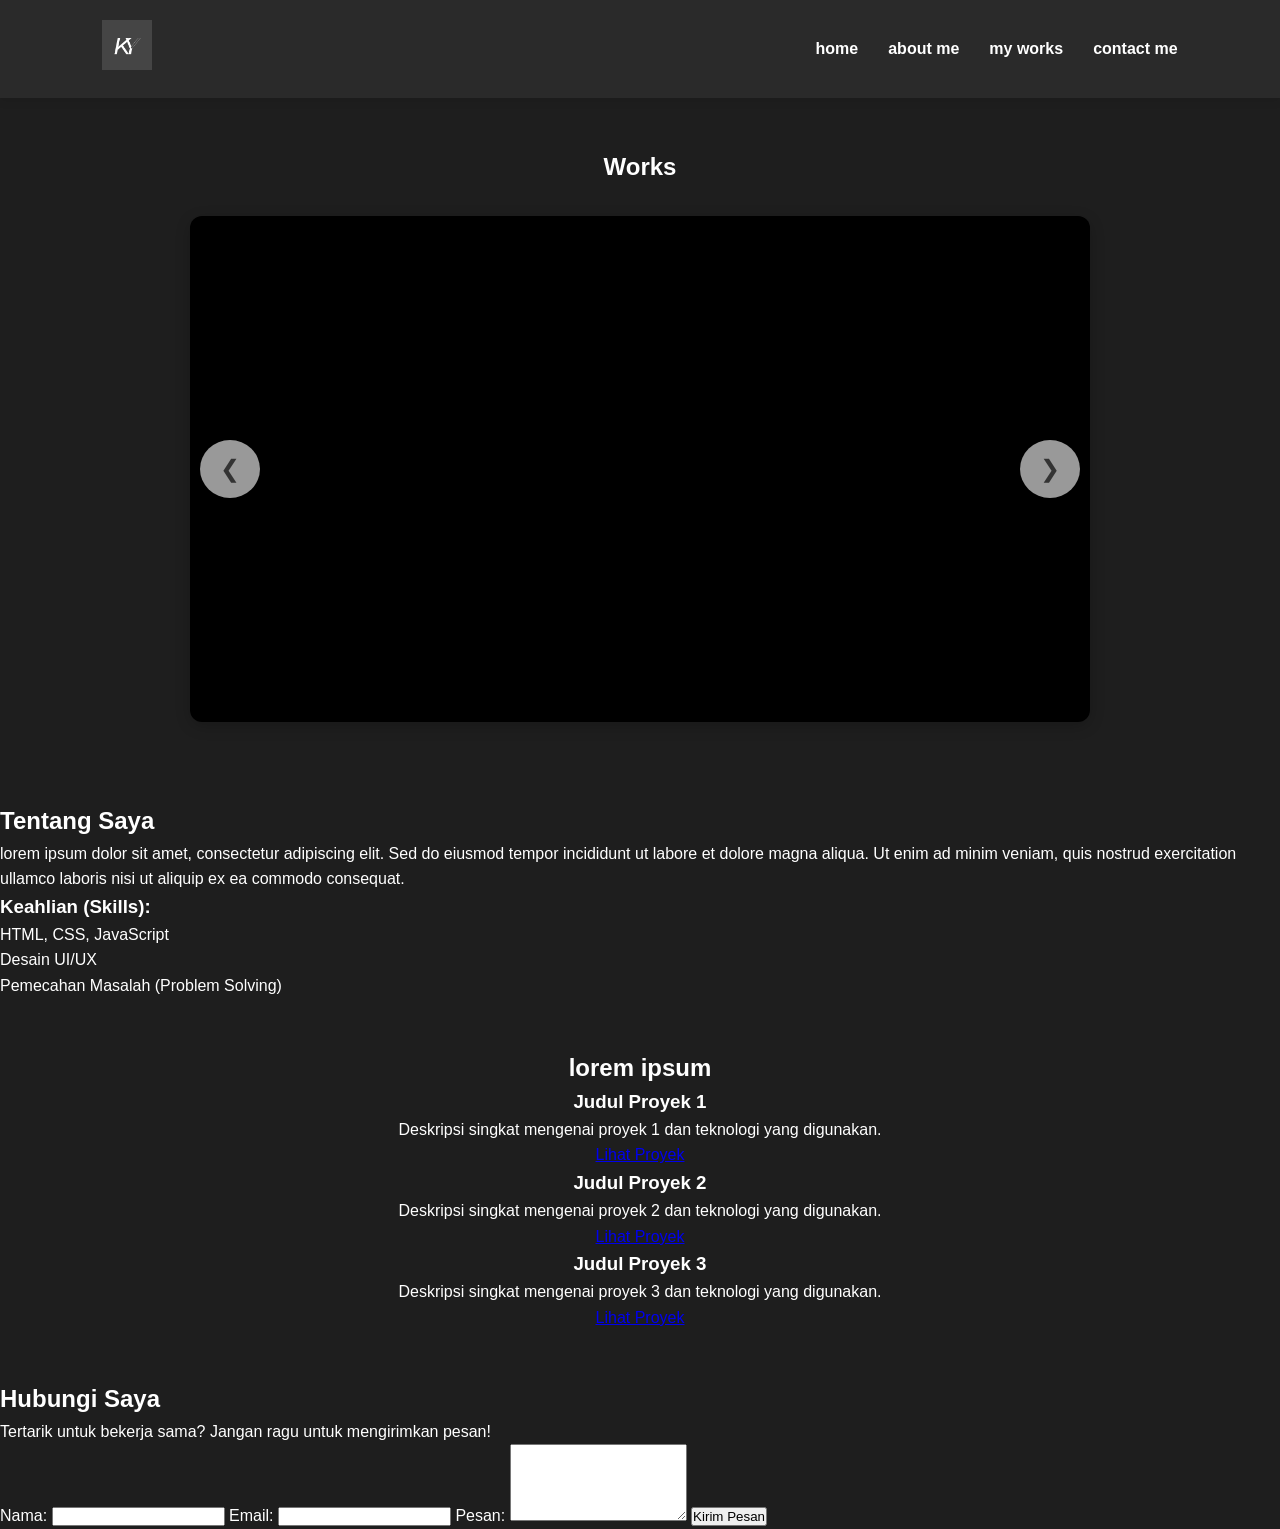
==== index.html @ b0e0d865 "first commit" ====
<!DOCTYPE html>
<html lang="id">
<head>
    <meta charset="UTF-8">
    <meta name="viewport" content="width=device-width, initial-scale=1.0">
    <meta name="description" content="ni hao nigga">
    <title>nigga</title>
    <link rel="stylesheet" href="style.css">
  </head>
  <body>
    <canvas id="particle-canvas"></canvas>
    <header>
        <div class="logo">
            <img src="img/branding.png " alt="kyosein">
        </div>
        <nav>
            <ul>
                <li><a href="index.html">home</a></li>
                <li><a href="about.html">about me</a></li>
                <li><a href="works.html">my works</a></li>
                <li><a href="contact.html">contact me</a></li>
            </ul>
            <canvas id="particle-canvas"></canvas>
        </nav>
    </header>    

    <main>
        <section id="portofolio">
    <h2>Works</h2>
    
    <div class="carousel-container">
        <div class="carousel-track" id="track">
            <div class="carousel-slide">
                <video src="vid/sunshineintherain.mp4" autoplay muted loop playsinline>
            </div>


            <div class="carousel-slide">
                    <video src="vid/Kimi to Kuse.mp4" autoplay muted loop playsinline>
            </div>

            <div class="carousel-slide">
                <video src="vid/Yuri Project 2.mp4" autoplay muted loop playsinline>
            </div>

        </div>

        <button class="carousel-btn prev" id="btnPrev">&#10094;</button>
        <button class="carousel-btn next" id="btnNext">&#10095;</button>
    </div>
</section>

        <section id="tentang">
            <h2>Tentang Saya</h2>
            <p>
                lorem ipsum dolor sit amet, consectetur adipiscing elit. Sed do eiusmod tempor incididunt ut labore et dolore magna aliqua. Ut enim ad minim veniam, quis nostrud exercitation ullamco laboris nisi ut aliquip ex ea commodo consequat.
            </p>
            <h3>Keahlian (Skills):</h3>
            <ul>
                <li>HTML, CSS, JavaScript</li>
                <li>Desain UI/UX</li>
                <li>Pemecahan Masalah (Problem Solving)</li>
            </ul>
        </section>

        <section id="portofolio">
            <h2>lorem ipsum</h2>
            <div class="grid-portofolio">
                
                <article class="proyek-item">

                    <h3>Judul Proyek 1</h3>
                    <p>Deskripsi singkat mengenai proyek 1 dan teknologi yang digunakan.</p>
                    <a href="#">Lihat Proyek</a>
                </article>

                <article class="proyek-item">
                    <h3>Judul Proyek 2</h3>
                    <p>Deskripsi singkat mengenai proyek 2 dan teknologi yang digunakan.</p>
                    <a href="#">Lihat Proyek</a>
                </article>

                <article class="proyek-item">
                    <h3>Judul Proyek 3</h3>
                    <p>Deskripsi singkat mengenai proyek 3 dan teknologi yang digunakan.</p>
                    <a href="#">Lihat Proyek</a>
                </article>

            </div>
        </section>

        <section id="kontak">
            <h2>Hubungi Saya</h2>
            <p>Tertarik untuk bekerja sama? Jangan ragu untuk mengirimkan pesan!</p>
            
            <form action="#" method="POST">
                <label for="nama">Nama:</label>
                <input type="text" id="nama" name="nama" required>

                <label for="email">Email:</label>
                <input type="email" id="email" name="email" required>

                <label for="pesan">Pesan:</label>
                <textarea id="pesan" name="pesan" rows="5" required></textarea>

                <button type="submit">Kirim Pesan</button>
            </form>
        </section>

    </main>
  </body>

  <script src="script.js"></script>
  
</html>
---- style.css ----
* {
    margin: 0;
    padding: 0;
    box-sizing: border-box;
    font-family: 'Segoe UI', Tahoma, Geneva, Verdana, sans-serif;
}

body {
    background-color: #1e1e1e;
    color: #ffffff;
    line-height: 1.6;
}

header {
    display: flex;
    justify-content: space-between;
    align-items: center;
    padding: 20px 8%;
    background-color: #313030; 
    
    position: sticky; 
    top: 0;
    overflow: hidden;
    z-index: 1000; 
}

#particle-canvas {
    position: fixed; 
    top: 0;
    left: 0;
    width: 100vw;
    height: 100vh;
    z-index: -1;
    pointer-events: none;
}

header {
    display: flex;
    justify-content: space-between;
    align-items: center;
    padding: 20px 8%;
    background-color: #2a2a2a;
    box-shadow: 0 2px 10px rgba(0, 0, 0, 0.1);
    position: sticky;
    top: 0;
    z-index: 1000;
}

header .logo img {
    width: 50px;
    height: 50px;
    position: relative;
}

header .logo, 
header nav {
    position: relative;
    z-index: 2;
}

header .logo h1 {
    font-size: 1.8rem;
    color: #ffffff;
    cursor: pointer;
    font-weight: 700;
}

header nav ul {
    display: flex;
    list-style: none;
}

header nav ul li {
    margin-left: 30px;
}

header nav ul li a {
    text-decoration: none;
    color: #ffffff;
    font-size: 1rem;
    font-weight: 600;
    transition: all 0.3s ease;
    padding-bottom: 5px;
}

header nav ul li a:hover {
    color: #ffffff;
    text-shadow: 0 0 10px rgba(254, 254, 254, 0.7)
}

header nav ul li a:hover {
    border-bottom: 2px solid #ffffff;
}
@media screen and (max-width: 768px) {
    header {
        flex-direction: column;
        padding: 15px 5%;
    }

    header .logo {
        margin-bottom: 15px;
    }

    header nav ul {
        flex-wrap: wrap;
        justify-content: center;
        gap: 15px;
    }

    header nav ul li {
        margin-left: 0;
    }
}

#portofolio {
    text-align: center;
    padding: 50px 8%;
}

.carousel-container {
    position: relative;
    max-width: 900px; /* Batas lebar maksimal video di layar desktop */
    margin: 30px auto;
    overflow: hidden;
    border-radius: 12px;
    box-shadow: 0 4px 15px rgba(0,0,0,0.2);
    background-color: #000; /* Warna hitam di belakang video */
}

.carousel-track {
    display: flex;
    transition: transform 0.4s ease-in-out;
}

.carousel-slide {
    min-width: 100%; /* Memaksa setiap slide memenuhi layar carousel */
    position: relative;
}

/* KUNCI RESPONSIVITAS VIDEO ADA DI SINI */
.carousel-slide video {
    width: 100%; /* Mengikuti lebar wadahnya */
    height: auto; /* Mengikuti tinggi secara proporsional 16:9 */
    display: block;
    aspect-ratio: 16 / 9; /* Memaksa rasio selalu 16:9 */
}

.slide-caption {
    position: absolute;
    bottom: 0;
    width: 100%;
    background: rgba(0, 0, 0, 0.7);
    color: white;
    padding: 15px;
    font-weight: bold;
    pointer-events: none; /* Agar klik tetap menembus ke control video */
}

/* --- Tombol Panah Kiri & Kanan --- */
.carousel-btn {
    position: absolute;
    top: 50%;
    transform: translateY(-50%);
    background-color: rgba(255, 255, 255, 0.6);
    color: #333;
    border: none;
    cursor: pointer;
    padding: 15px 20px;
    font-size: 24px;
    border-radius: 50%;
    transition: 0.3s;
    z-index: 10;
}

.carousel-btn:hover {
    background-color: rgba(255, 255, 255, 1);
}

.carousel-btn.prev {
    left: 10px;
}

.carousel-btn.next {
    right: 10px;
}
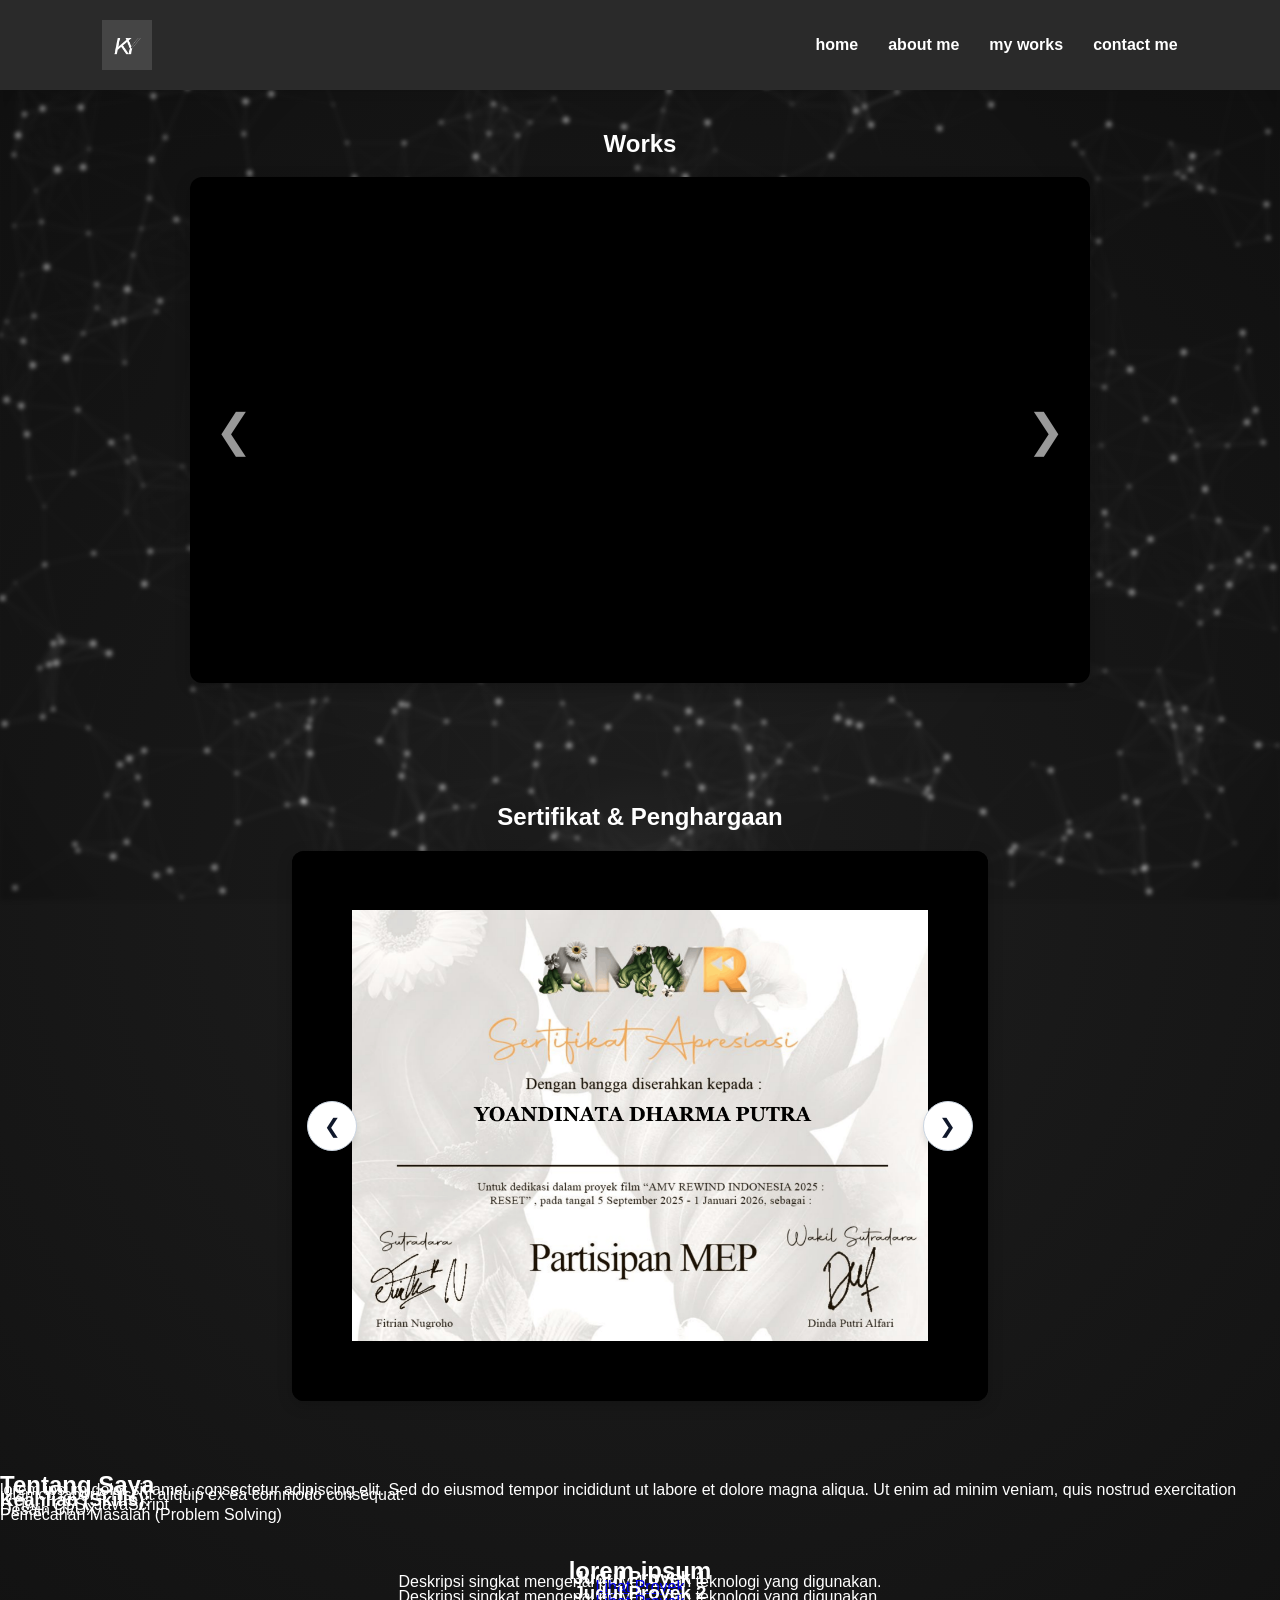
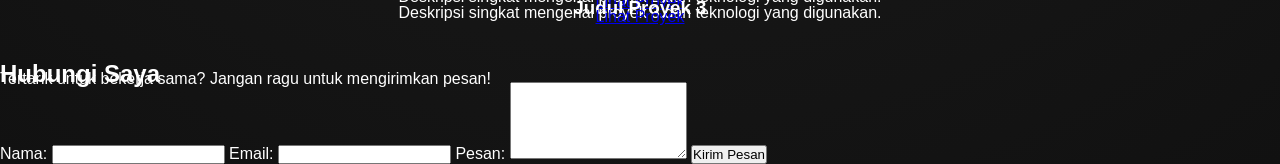
==== commit cc162d90: "sertifikat, background particle, vignette" ====
--- a/index.html
+++ b/index.html
@@ -20,35 +20,70 @@
                 <li><a href="works.html">my works</a></li>
                 <li><a href="contact.html">contact me</a></li>
             </ul>
-            <canvas id="particle-canvas"></canvas>
         </nav>
     </header>    
 
     <main>
         <section id="portofolio">
-    <h2>Works</h2>
+            <h2>Works</h2>
+            
+            <div class="carousel-container">
+                <div class="carousel-track" id="track">
+                    <div class="carousel-slide">
+                        <video src="vid/sunshineintherain.mp4" autoplay muted loop playsinline>
+                    </div>
+
+                    <div class="carousel-slide">
+                            <video src="vid/Kimi to Kuse.mp4" autoplay muted loop playsinline>
+                    </div>
+
+                    <div class="carousel-slide">
+                        <video src="vid/Yuri Project 2.mp4" autoplay muted loop playsinline>
+                    </div>
+
+                </div>
+
+                <button class="carousel-btn prev" id="btnPrev">&#10094;</button>
+                <button class="carousel-btn next" id="btnNext">&#10095;</button>
+            </div>
+        </section>
+
+        <section id="sertifikat" class="sertifikat-section">
+            <h2>Sertifikat & Penghargaan</h2>
     
-    <div class="carousel-container">
-        <div class="carousel-track" id="track">
-            <div class="carousel-slide">
-                <video src="vid/sunshineintherain.mp4" autoplay muted loop playsinline>
+            <div class="slider-container">
+                <div class="slider-wrapper" id="sertifikatWrapper">
+
+                    <div class="slide-item">
+                        <img src="sert/1.png" alt="Sertifikat Landscape">
+                    </div>
+
+                    <div class="slide-item">
+                        <img src="sert/2.png" alt="Sertifikat Portrait">
+                    </div>
+
+                    <div class="slide-item">
+                        <img src="sert/3.png" alt="Sertifikat Kotak">
+                    </div>
+
+                    <div class="slide-item">
+                        <img src="sert/4.png" alt="Sertifikat Landscape">
+                    </div>
+
+                    <div class="slide-item">
+                        <img src="sert/5.png" alt="Sertifikat Landscape">
+                    </div>
+
+                    <div class="slide-item">
+                        <img src="sert/6.png" alt="Sertifikat Landscape">
+                    </div>
+
             </div>
 
-
-            <div class="carousel-slide">
-                    <video src="vid/Kimi to Kuse.mp4" autoplay muted loop playsinline>
-            </div>
-
-            <div class="carousel-slide">
-                <video src="vid/Yuri Project 2.mp4" autoplay muted loop playsinline>
-            </div>
-
+            <button class="btn-nav btn-prev" onclick="geserSertifikat(-1)">&#10094;</button>
+            <button class="btn-nav btn-next" onclick="geserSertifikat(1)">&#10095;</button>
         </div>
-
-        <button class="carousel-btn prev" id="btnPrev">&#10094;</button>
-        <button class="carousel-btn next" id="btnNext">&#10095;</button>
-    </div>
-</section>
+    </section>
 
         <section id="tentang">
             <h2>Tentang Saya</h2>
--- a/style.css
+++ b/style.css
@@ -6,9 +6,10 @@
 }
 
 body {
-    background-color: #1e1e1e;
+    position: relative;
+    background: radial-gradient(circle at center, #2b2b2b 0%, #1d1d1d 10%, #111111 100%);
     color: #ffffff;
-    line-height: 1.6;
+    line-height: 0.3;
 }
 
 header {
@@ -25,13 +26,25 @@
 }
 
 #particle-canvas {
-    position: fixed; 
-    top: 0;
-    left: 0;
-    width: 100vw;
-    height: 100vh;
-    z-index: -1;
+    filter: blur(2px);
+    position: fixed;
+    inset: 0;
+    width: 100%;
+    height: 100%;
+    z-index: 0;
     pointer-events: none;
+    display: block;
+}
+
+header,
+main,
+section,
+nav,
+footer,
+.carousel-container,
+.slider-container {
+    position: relative;
+    z-index: 1;
 }
 
 header {
@@ -119,30 +132,34 @@
 
 .carousel-container {
     position: relative;
-    max-width: 900px; /* Batas lebar maksimal video di layar desktop */
+    max-width: 900px;
     margin: 30px auto;
     overflow: hidden;
     border-radius: 12px;
     box-shadow: 0 4px 15px rgba(0,0,0,0.2);
-    background-color: #000; /* Warna hitam di belakang video */
+    background-color: #000;
 }
 
 .carousel-track {
     display: flex;
-    transition: transform 0.4s ease-in-out;
+    transition: transform 0.9s ease-out;
+}
+
+.slide-item {
+    display: flex;
+    transition: transform 0.9s ease-out;
 }
 
 .carousel-slide {
-    min-width: 100%; /* Memaksa setiap slide memenuhi layar carousel */
-    position: relative;
-}
-
-/* KUNCI RESPONSIVITAS VIDEO ADA DI SINI */
+    min-width: 100%;
+    position: relative;
+}
+
 .carousel-slide video {
-    width: 100%; /* Mengikuti lebar wadahnya */
-    height: auto; /* Mengikuti tinggi secara proporsional 16:9 */
+    width: 100%;
+    height: auto;
     display: block;
-    aspect-ratio: 16 / 9; /* Memaksa rasio selalu 16:9 */
+    aspect-ratio: 16 / 9;
 }
 
 .slide-caption {
@@ -153,33 +170,143 @@
     color: white;
     padding: 15px;
     font-weight: bold;
-    pointer-events: none; /* Agar klik tetap menembus ke control video */
-}
-
-/* --- Tombol Panah Kiri & Kanan --- */
+    pointer-events: none;
+}
+
 .carousel-btn {
     position: absolute;
     top: 50%;
     transform: translateY(-50%);
-    background-color: rgba(255, 255, 255, 0.6);
-    color: #333;
+    background: transparent;
+    color: rgba(255, 255, 255, 0.6);
     border: none;
     cursor: pointer;
     padding: 15px 20px;
-    font-size: 24px;
-    border-radius: 50%;
-    transition: 0.3s;
+    font-size: 45px;
+    transition: all 0.3s ease;
     z-index: 10;
+    text-shadow: 3px 3px 10px rgba(0, 0, 0, 0.9); 
 }
 
 .carousel-btn:hover {
-    background-color: rgba(255, 255, 255, 1);
+    background: transparent;
+    color: rgba(255, 255, 255, 1);
+    text-shadow: 3px 3px 15px rgba(0, 0, 0, 1);
+    transform: translateY(-50%) scale(1.1);
 }
 
 .carousel-btn.prev {
-    left: 10px;
+    left: 5px;
 }
 
 .carousel-btn.next {
-    right: 10px;
-}+    right: 5px;
+}
+
+.sertifikat-section {
+            width: min(100%, 900px);
+            margin: 0 auto;
+            padding: 50px 8%;
+            position: relative;
+            text-align: center;
+            display: flex;
+            flex-direction: column;
+            align-items: center;
+        }
+
+.slider-container {
+            position: relative;
+            width: 100%;
+            max-width: 900px;
+            margin: 30px auto;
+            overflow: hidden;
+            border-radius: 12px;
+            box-shadow: 0 4px 15px rgba(0,0,0,0.2);
+            background-color: #000;
+        }
+
+.slider-wrapper {
+            display: flex;
+            transition: transform 0.5s ease-in-out;
+        }
+
+.slide-item {
+            min-width: 100%;
+            display: flex;
+            align-items: center;
+            justify-content: center;
+            padding: 40px 60px;
+            height: 550px;
+            background: #000;
+        }
+
+.slide-item img {
+            width: 100%;
+            height: 100%;
+            object-fit: contain;
+            display: block;
+            border-radius: 8px;
+            filter: drop-shadow(0px 8px 16px rgba(0,0,0,0.15));
+            transition: transform 0.3s ease;
+        }
+
+.slide-item img:hover {
+            transform: scale(1.02); /* Sedikit membesar saat disorot kursor */
+        }
+
+.slide-caption {
+            margin-top: 25px;
+            font-size: 20px;
+            font-weight: 600;
+            color: #334155;
+        }
+
+.slide-subcaption {
+            font-size: 14px;
+            color: #64748b;
+            margin-top: 5px;
+        }
+
+        /* ================= TOMBOL NAVIGASI ================= */
+.btn-nav {
+            position: absolute;
+            top: 50%;
+            transform: translateY(-50%);
+            background-color: #ffffff;
+            color: #0f172a;
+            border: 1px solid #cbd5e1;
+            width: 50px;
+            height: 50px;
+            border-radius: 50%;
+            cursor: pointer;
+            font-size: 20px;
+            display: flex;
+            justify-content: center;
+            align-items: center;
+            box-shadow: 0 4px 6px rgba(0,0,0,0.1);
+            transition: all 0.2s;
+            z-index: 10;
+        }
+
+.btn-nav:hover {
+            background-color: #f1f5f9;
+            box-shadow: 0 6px 12px rgba(0,0,0,0.15);
+            transform: translateY(-50%) scale(1.1);
+        }
+
+        .btn-prev { left: 15px; }
+        .btn-next { right: 15px; }
+
+        /* Responsif untuk HP */
+        @media (max-width: 600px) {
+            .slide-item {
+                height: 400px;
+                padding: 30px 40px;
+            }
+            .btn-nav {
+                width: 40px;
+                height: 40px;
+                font-size: 16px;
+            }
+            .slide-caption { font-size: 16px; }
+        }
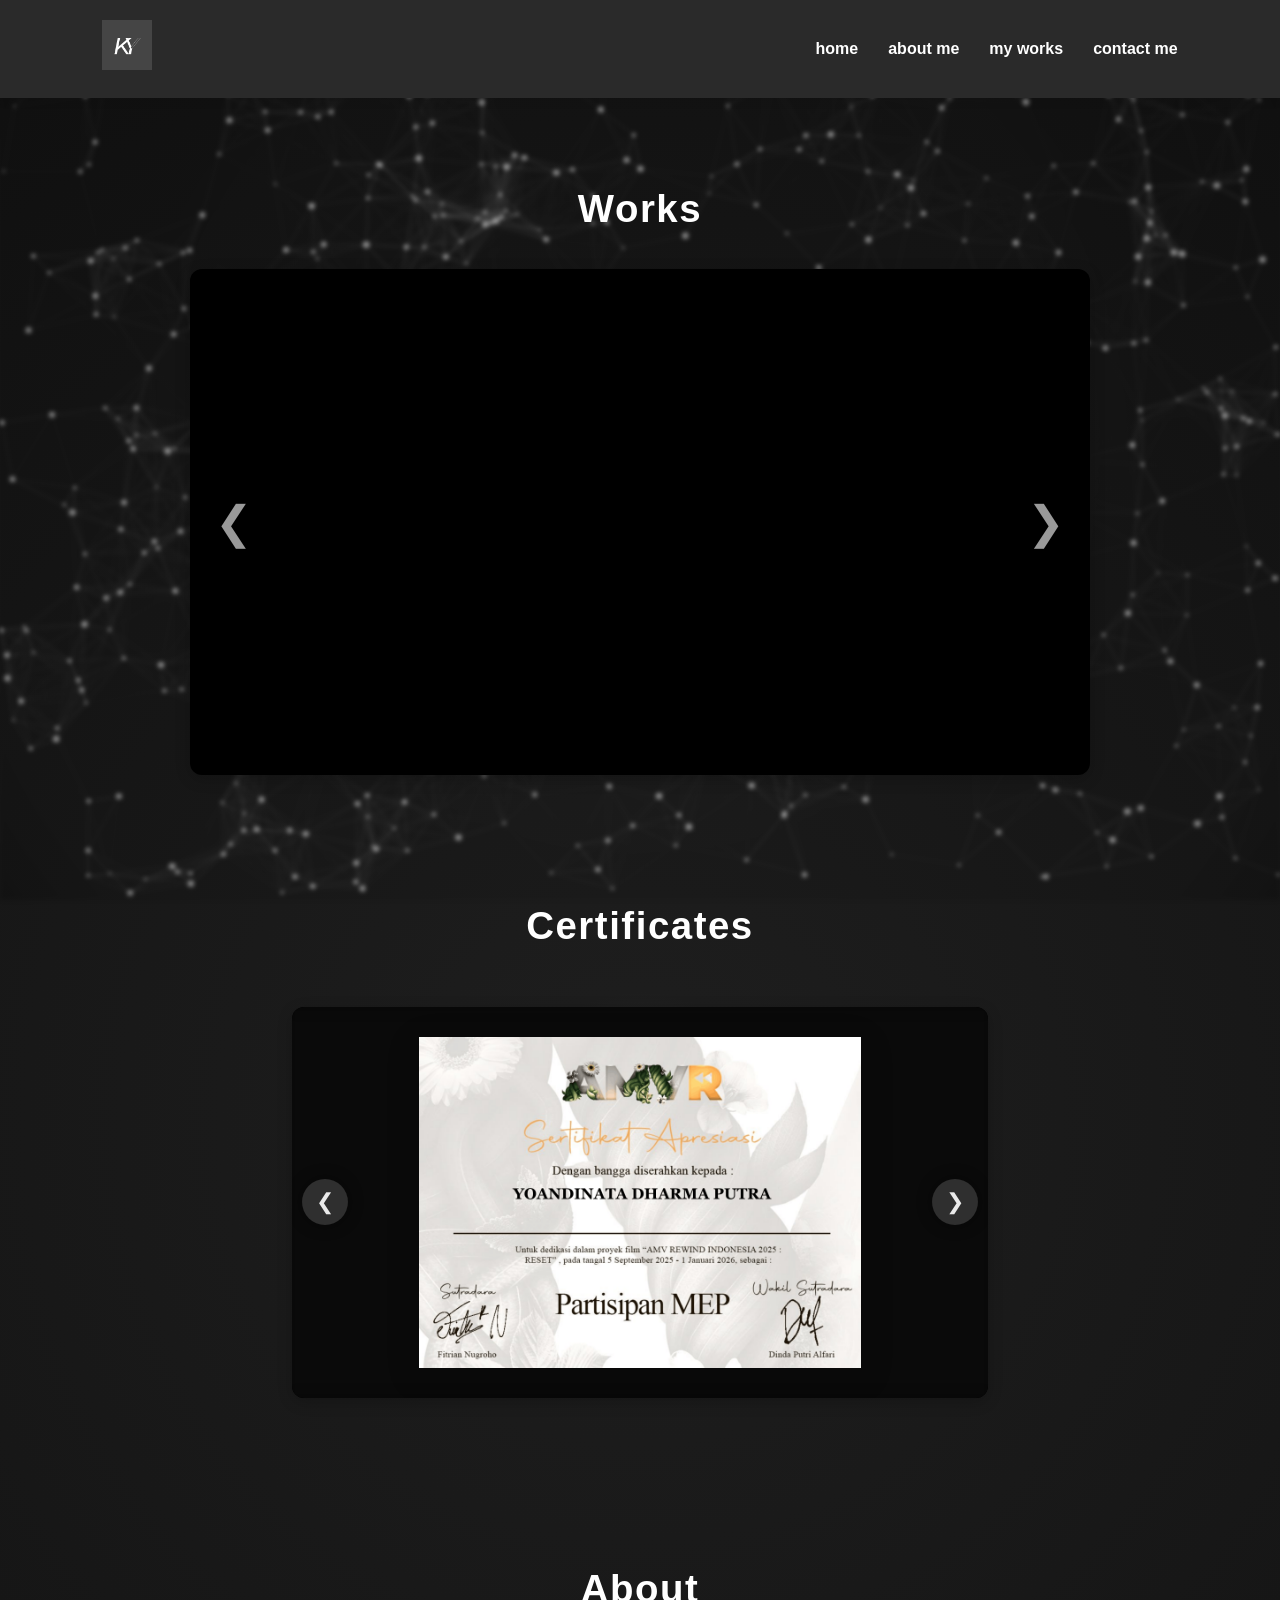
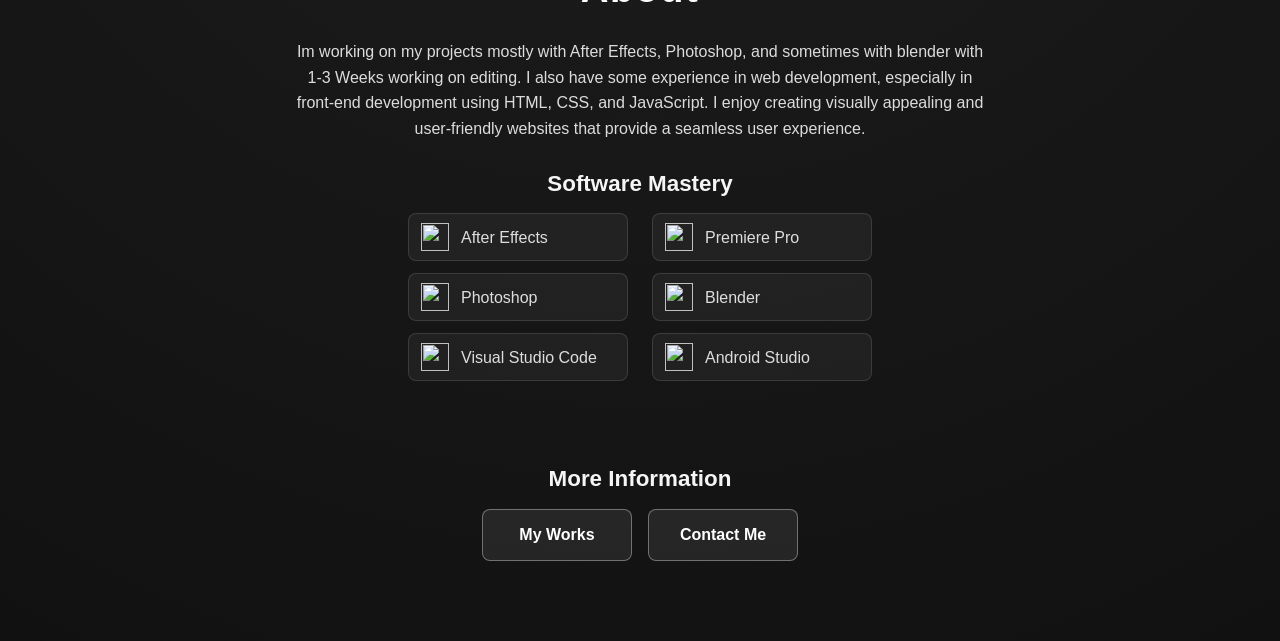
==== commit 2d631c96: "fix video size" ====
--- a/index.html
+++ b/index.html
@@ -49,7 +49,7 @@
         </section>
 
         <section id="sertifikat" class="sertifikat-section">
-            <h2>Sertifikat & Penghargaan</h2>
+            <h2>Certificates</h2>
     
             <div class="slider-container">
                 <div class="slider-wrapper" id="sertifikatWrapper">
@@ -86,62 +86,46 @@
     </section>
 
         <section id="tentang">
-            <h2>Tentang Saya</h2>
+            <h2>About</h2>
             <p>
-                lorem ipsum dolor sit amet, consectetur adipiscing elit. Sed do eiusmod tempor incididunt ut labore et dolore magna aliqua. Ut enim ad minim veniam, quis nostrud exercitation ullamco laboris nisi ut aliquip ex ea commodo consequat.
+                Im working on my projects mostly with After Effects, Photoshop, and sometimes with blender with 1-3 Weeks working on editing. I also have some experience in web development, especially in front-end development using HTML, CSS, and JavaScript. I enjoy creating visually appealing and user-friendly websites that provide a seamless user experience.
             </p>
-            <h3>Keahlian (Skills):</h3>
-            <ul>
-                <li>HTML, CSS, JavaScript</li>
-                <li>Desain UI/UX</li>
-                <li>Pemecahan Masalah (Problem Solving)</li>
+            <h3>Software Mastery</h3>
+            <ul class="software-list">
+                <li>
+                    <img src="https://cdn.simpleicons.org/adobeaftereffects/9999FF" alt="">
+                    <span>After Effects</span>
+                </li>
+                <li>
+                    <img src="https://cdn.simpleicons.org/adobepremierepro/999999" alt="">
+                    <span>Premiere Pro</span>
+                </li>
+                <li>
+                    <img src="https://cdn.simpleicons.org/adobephotoshop/31A8FF" alt="">
+                    <span>Photoshop</span>
+                </li>
+                <li>
+                    <img src="https://cdn.simpleicons.org/blender/F5792A" alt="">
+                    <span>Blender</span>
+                </li>
+                <li>
+                    <img src="https://cdn.simpleicons.org/visualstudiocode/007ACC" alt="">
+                    <span>Visual Studio Code</span>
+                </li>
+                <li>
+                    <img src="https://cdn.simpleicons.org/androidstudio/3DDC84" alt="">
+                    <span>Android Studio</span>
+                </li>
             </ul>
         </section>
 
-        <section id="portofolio">
-            <h2>lorem ipsum</h2>
-            <div class="grid-portofolio">
-                
-                <article class="proyek-item">
-
-                    <h3>Judul Proyek 1</h3>
-                    <p>Deskripsi singkat mengenai proyek 1 dan teknologi yang digunakan.</p>
-                    <a href="#">Lihat Proyek</a>
-                </article>
-
-                <article class="proyek-item">
-                    <h3>Judul Proyek 2</h3>
-                    <p>Deskripsi singkat mengenai proyek 2 dan teknologi yang digunakan.</p>
-                    <a href="#">Lihat Proyek</a>
-                </article>
-
-                <article class="proyek-item">
-                    <h3>Judul Proyek 3</h3>
-                    <p>Deskripsi singkat mengenai proyek 3 dan teknologi yang digunakan.</p>
-                    <a href="#">Lihat Proyek</a>
-                </article>
-
+        <section class="bottom-navigation" aria-label="Page navigation">
+            <h3>More Information</h3>
+            <div class="bottom-actions">
+                <a class="action-button" href="works.html">My Works</a>
+                <a class="action-button" href="contact.html">Contact Me</a>
             </div>
         </section>
-
-        <section id="kontak">
-            <h2>Hubungi Saya</h2>
-            <p>Tertarik untuk bekerja sama? Jangan ragu untuk mengirimkan pesan!</p>
-            
-            <form action="#" method="POST">
-                <label for="nama">Nama:</label>
-                <input type="text" id="nama" name="nama" required>
-
-                <label for="email">Email:</label>
-                <input type="email" id="email" name="email" required>
-
-                <label for="pesan">Pesan:</label>
-                <textarea id="pesan" name="pesan" rows="5" required></textarea>
-
-                <button type="submit">Kirim Pesan</button>
-            </form>
-        </section>
-
     </main>
   </body>
 
--- a/style.css
+++ b/style.css
@@ -9,7 +9,39 @@
     position: relative;
     background: radial-gradient(circle at center, #2b2b2b 0%, #1d1d1d 10%, #111111 100%);
     color: #ffffff;
-    line-height: 0.3;
+    line-height: 1.6;
+}
+
+main {
+    width: min(100%, 1280px);
+    margin: 0 auto;
+    padding-bottom: 60px;
+}
+
+section {
+    padding: 80px 8% 40px;
+    position: relative;
+}
+
+section h2 {
+    margin-bottom: 20px;
+    font-size: clamp(2rem, 3vw, 2.8rem);
+    font-weight: 700;
+    text-align: center;
+    letter-spacing: 0.04em;
+}
+
+section h3 {
+    margin-bottom: 12px;
+    font-size: 1.4rem;
+    color: #f5f5f5;
+}
+
+section p,
+section li,
+section label {
+    font-size: 1rem;
+    color: rgba(255, 255, 255, 0.85);
 }
 
 header {
@@ -127,12 +159,12 @@
 
 #portofolio {
     text-align: center;
-    padding: 50px 8%;
+    padding-top: 80px;
 }
 
 .carousel-container {
     position: relative;
-    max-width: 900px;
+    width: min(100%, 900px);
     margin: 30px auto;
     overflow: hidden;
     border-radius: 12px;
@@ -204,61 +236,74 @@
 }
 
 .sertifikat-section {
-            width: min(100%, 900px);
-            margin: 0 auto;
-            padding: 50px 8%;
-            position: relative;
-            text-align: center;
-            display: flex;
-            flex-direction: column;
-            align-items: center;
-        }
+    width: min(100%, 900px);
+    margin: 0 auto;
+    padding: 50px 8%;
+    position: relative;
+    text-align: center;
+    display: flex;
+    flex-direction: column;
+    align-items: center;
+}
 
 .slider-container {
-            position: relative;
-            width: 100%;
-            max-width: 900px;
-            margin: 30px auto;
-            overflow: hidden;
-            border-radius: 12px;
-            box-shadow: 0 4px 15px rgba(0,0,0,0.2);
-            background-color: #000;
-        }
+    position: relative;
+    width: min(100%, 900px);
+    margin: 30px auto;
+    overflow: hidden;
+    border-radius: 12px;
+    box-shadow: 0 4px 15px rgba(0,0,0,0.2);
+    background-color: #000;
+}
 
 .slider-wrapper {
-            display: flex;
-            transition: transform 0.5s ease-in-out;
-        }
+    display: flex;
+    transition: transform 0.5s ease-in-out;
+}
 
 .slide-item {
-            min-width: 100%;
-            display: flex;
-            align-items: center;
-            justify-content: center;
-            padding: 40px 60px;
-            height: 550px;
-            background: #000;
-        }
+    position: relative;
+    min-width: 100%;
+    display: flex;
+    align-items: center;
+    justify-content: center;
+    padding: 30px 50px;
+    background: #000;
+    aspect-ratio: 16 / 9;
+    overflow: hidden;
+}
+
+.slide-item::before {
+    content: "";
+    position: absolute;
+    inset: 0;
+    background: rgba(255, 255, 255, 0.04);
+    filter: blur(18px);
+    transform: scale(1.08);
+    z-index: 0;
+}
 
 .slide-item img {
-            width: 100%;
-            height: 100%;
-            object-fit: contain;
-            display: block;
-            border-radius: 8px;
-            filter: drop-shadow(0px 8px 16px rgba(0,0,0,0.15));
-            transition: transform 0.3s ease;
-        }
+    position: relative;
+    z-index: 1;
+    width: 100%;
+    height: 100%;
+    object-fit: contain;
+    display: block;
+    border-radius: 8px;
+    filter: drop-shadow(0px 8px 16px rgba(0,0,0,0.15));
+    transition: transform 0.3s ease;
+}
 
 .slide-item img:hover {
-            transform: scale(1.02); /* Sedikit membesar saat disorot kursor */
-        }
+    transform: scale(1.02);
+}
 
 .slide-caption {
-            margin-top: 25px;
-            font-size: 20px;
-            font-weight: 600;
-            color: #334155;
+    margin-top: 25px;
+    font-size: 20px;
+    font-weight: 600;
+    color: #334155;
         }
 
 .slide-subcaption {
@@ -269,44 +314,395 @@
 
         /* ================= TOMBOL NAVIGASI ================= */
 .btn-nav {
-            position: absolute;
-            top: 50%;
-            transform: translateY(-50%);
-            background-color: #ffffff;
-            color: #0f172a;
-            border: 1px solid #cbd5e1;
-            width: 50px;
-            height: 50px;
-            border-radius: 50%;
-            cursor: pointer;
-            font-size: 20px;
-            display: flex;
-            justify-content: center;
-            align-items: center;
-            box-shadow: 0 4px 6px rgba(0,0,0,0.1);
-            transition: all 0.2s;
-            z-index: 10;
-        }
+    position: absolute;
+    top: 50%;
+    transform: translateY(-50%);
+    background: rgba(255, 255, 255, 0.15);
+    color: rgba(255, 255, 255, 0.9);
+    border: none;
+    width: 46px;
+    height: 46px;
+    border-radius: 50%;
+    cursor: pointer;
+    font-size: 22px;
+    display: flex;
+    justify-content: center;
+    align-items: center;
+    box-shadow: 0 0 15px rgba(0,0,0,0.45);
+    transition: all 0.2s ease;
+    z-index: 10;
+}
 
 .btn-nav:hover {
-            background-color: #f1f5f9;
-            box-shadow: 0 6px 12px rgba(0,0,0,0.15);
-            transform: translateY(-50%) scale(1.1);
-        }
-
-        .btn-prev { left: 15px; }
-        .btn-next { right: 15px; }
-
-        /* Responsif untuk HP */
-        @media (max-width: 600px) {
-            .slide-item {
-                height: 400px;
-                padding: 30px 40px;
-            }
-            .btn-nav {
-                width: 40px;
-                height: 40px;
-                font-size: 16px;
-            }
-            .slide-caption { font-size: 16px; }
-        }+    background: rgba(255, 255, 255, 0.28);
+    transform: translateY(-50%) scale(1.08);
+}
+
+.btn-prev { left: 10px; }
+.btn-next { right: 10px; }
+
+@media (max-width: 600px) {
+    .slider-container,
+    .carousel-container {
+        width: min(100%, 900px);
+    }
+
+    .slide-item {
+        padding: 20px 35px;
+    }
+
+    .btn-nav {
+        width: 38px;
+        height: 38px;
+        font-size: 18px;
+    }
+
+    .slide-caption {
+        font-size: 16px;
+    }
+}
+
+.tentang-section {
+    width: min(100%, 900px);
+    position: relative;
+    text-align: center;
+}
+
+#tentang {
+    width: min(100%, 900px);
+    margin: 0 auto;
+    text-align: center;
+}
+
+#tentang p {
+    max-width: 760px;
+    margin: 0 auto 24px;
+}
+
+#tentang ul {
+    width: fit-content;
+    margin: 0 auto;
+    padding: 0;
+    text-align: left;
+    list-style: none;
+}
+
+#tentang .software-list {
+    display: grid;
+    grid-template-columns: repeat(2, minmax(220px, 1fr));
+    gap: 12px 24px;
+}
+
+#tentang .software-list li {
+    display: flex;
+    align-items: center;
+    gap: 12px;
+    min-height: 48px;
+    padding: 8px 12px;
+    border: 1px solid rgba(255, 255, 255, 0.12);
+    border-radius: 8px;
+    background: rgba(255, 255, 255, 0.05);
+    transition: transform 0.25s ease, background 0.25s ease, border-color 0.25s ease, box-shadow 0.25s ease;
+}
+
+#tentang .software-list img {
+    width: 28px;
+    height: 28px;
+    object-fit: contain;
+    flex: 0 0 28px;
+}
+
+.bottom-actions {
+    display: flex;
+    justify-content: center;
+    gap: 16px;
+    padding: 0;
+}
+
+.bottom-navigation {
+    padding-top: 40px;
+    padding-bottom: 20px;
+}
+
+.action-button {
+    display: inline-flex;
+    align-items: center;
+    justify-content: center;
+    min-width: 150px;
+    padding: 12px 22px;
+    border: 1px solid rgba(255, 255, 255, 0.35);
+    border-radius: 8px;
+    background: rgba(255, 255, 255, 0.08);
+    color: #ffffff;
+    text-decoration: none;
+    font-weight: 600;
+    transition: transform 0.25s ease, background 0.25s ease, box-shadow 0.25s ease;
+}
+
+.action-button:hover {
+    transform: translateY(-3px);
+    background: rgba(255, 255, 255, 0.18);
+    box-shadow: 0 0 18px rgba(255, 255, 255, 0.2);
+}
+
+#tentang .software-list li:hover {
+    transform: translateY(-3px);
+    background: rgba(255, 255, 255, 0.1);
+    border-color: rgba(255, 255, 255, 0.45);
+    box-shadow: 0 0 18px rgba(255, 255, 255, 0.2);
+}
+
+#tentang .software-list li:hover img {
+    filter: drop-shadow(0 0 8px rgba(255, 255, 255, 0.75));
+}
+
+@media (max-width: 600px) {
+    .bottom-actions {
+        flex-direction: column;
+        align-items: center;
+    }
+
+    .action-button {
+        width: min(100%, 240px);
+    }
+
+    #tentang .software-list {
+        grid-template-columns: 1fr;
+        width: min(100%, 320px);
+    }
+}
+
+.works-main {
+    width: min(100% - 48px, 1240px);
+    margin: 0 auto;
+    padding-bottom: 80px;
+}
+
+.works-hero {
+    padding: 76px 0 46px;
+}
+
+.works-heading {
+    max-width: 650px;
+    margin-bottom: 30px;
+}
+
+.eyebrow {
+    margin-bottom: 10px;
+    color: #a9a9a9;
+    font-size: 0.75rem;
+    font-weight: 700;
+    letter-spacing: 0.18em;
+}
+
+.works-heading h1 {
+    margin-bottom: 12px;
+    font-size: clamp(2.8rem, 7vw, 5.8rem);
+    line-height: 0.95;
+    letter-spacing: -0.04em;
+}
+
+.works-heading > p:last-child {
+    max-width: 520px;
+    color: rgba(255, 255, 255, 0.7);
+    font-size: 1.05rem;
+}
+
+.featured-work {
+    position: relative;
+    display: grid;
+    grid-template-columns: minmax(0, 1.7fr) minmax(240px, 0.8fr);
+    min-height: 390px;
+    overflow: hidden;
+    border: 1px solid rgba(255, 255, 255, 0.16);
+    border-radius: 12px;
+    background: #090909;
+    box-shadow: 0 20px 50px rgba(0, 0, 0, 0.28);
+}
+
+.featured-work video {
+    width: 100%;
+    height: 100%;
+    min-height: 390px;
+    display: block;
+    object-fit: cover;
+    background: #000;
+}
+
+.featured-copy {
+    display: flex;
+    flex-direction: column;
+    justify-content: flex-end;
+    padding: 34px;
+    background: linear-gradient(145deg, #292929, #111111);
+}
+
+.featured-copy span,
+.work-duration {
+    color: #bdbdbd;
+    font-size: 0.72rem;
+    font-weight: 700;
+    letter-spacing: 0.14em;
+    text-transform: uppercase;
+}
+
+.featured-copy h2 {
+    margin: 10px 0;
+    font-size: clamp(1.7rem, 3vw, 2.6rem);
+    line-height: 1;
+    text-align: left;
+}
+
+.featured-copy p {
+    color: rgba(255, 255, 255, 0.68);
+}
+
+.works-library {
+    padding: 46px 0 0;
+}
+
+.original-ip {
+    margin-top: 48px;
+    padding: 42px 28px 34px;
+    border: 1px solid rgba(255, 255, 255, 0.16);
+    border-radius: 12px;
+    background: rgba(255, 255, 255, 0.035);
+}
+
+.original-ip-grid {
+    grid-template-columns: repeat(2, minmax(0, 1fr));
+}
+
+.library-header {
+    display: flex;
+    align-items: end;
+    justify-content: space-between;
+    gap: 20px;
+    margin-bottom: 24px;
+}
+
+.library-header h2 {
+    margin: 0;
+    text-align: left;
+    font-size: clamp(1.8rem, 4vw, 2.8rem);
+}
+
+.work-count {
+    color: rgba(255, 255, 255, 0.58);
+    font-size: 0.85rem;
+}
+
+.works-grid {
+    display: grid;
+    grid-template-columns: repeat(3, minmax(0, 1fr));
+    gap: 24px;
+}
+
+.work-card {
+    min-width: 0;
+    transition: transform 0.25s ease;
+}
+
+.work-card:hover {
+    transform: translateY(-5px);
+}
+
+.work-media {
+    position: relative;
+    overflow: hidden;
+    aspect-ratio: 16 / 9;
+    border-radius: 8px;
+    background: #050505;
+    box-shadow: 0 12px 28px rgba(0, 0, 0, 0.25);
+}
+
+.work-media video {
+    width: 100%;
+    height: 100%;
+    display: block;
+    object-fit: cover;
+}
+
+.work-duration {
+    position: absolute;
+    right: 10px;
+    bottom: 10px;
+    padding: 4px 7px;
+    border-radius: 3px;
+    background: rgba(0, 0, 0, 0.75);
+    color: #fff;
+    font-size: 0.65rem;
+    letter-spacing: 0.08em;
+}
+
+.work-card-copy {
+    display: flex;
+    gap: 12px;
+    padding-top: 14px;
+}
+
+.creator-mark {
+    display: grid;
+    width: 34px;
+    height: 34px;
+    flex: 0 0 34px;
+    place-items: center;
+    border-radius: 50%;
+    background: #f1f1f1;
+    color: #171717;
+    font-weight: 800;
+}
+
+.work-card h3 {
+    margin: 0 0 3px;
+    font-size: 1rem;
+}
+
+.work-card p {
+    color: rgba(255, 255, 255, 0.55);
+    font-size: 0.88rem;
+}
+
+@media (max-width: 800px) {
+    .featured-work {
+        grid-template-columns: 1fr;
+    }
+
+    .featured-copy {
+        min-height: 190px;
+    }
+
+    .works-grid {
+        grid-template-columns: repeat(2, minmax(0, 1fr));
+    }
+}
+
+@media (max-width: 560px) {
+    .works-main {
+        width: min(100% - 28px, 1240px);
+    }
+
+    .works-hero {
+        padding-top: 52px;
+    }
+
+    .works-grid {
+        grid-template-columns: 1fr;
+    }
+
+    .library-header {
+        align-items: start;
+        flex-direction: column;
+        gap: 8px;
+    }
+
+    .original-ip {
+        padding: 30px 16px 24px;
+    }
+}
+
+.bottom-navigation {
+    text-align: center;
+    padding-top: 40px;
+    padding-bottom: 20px;
+}
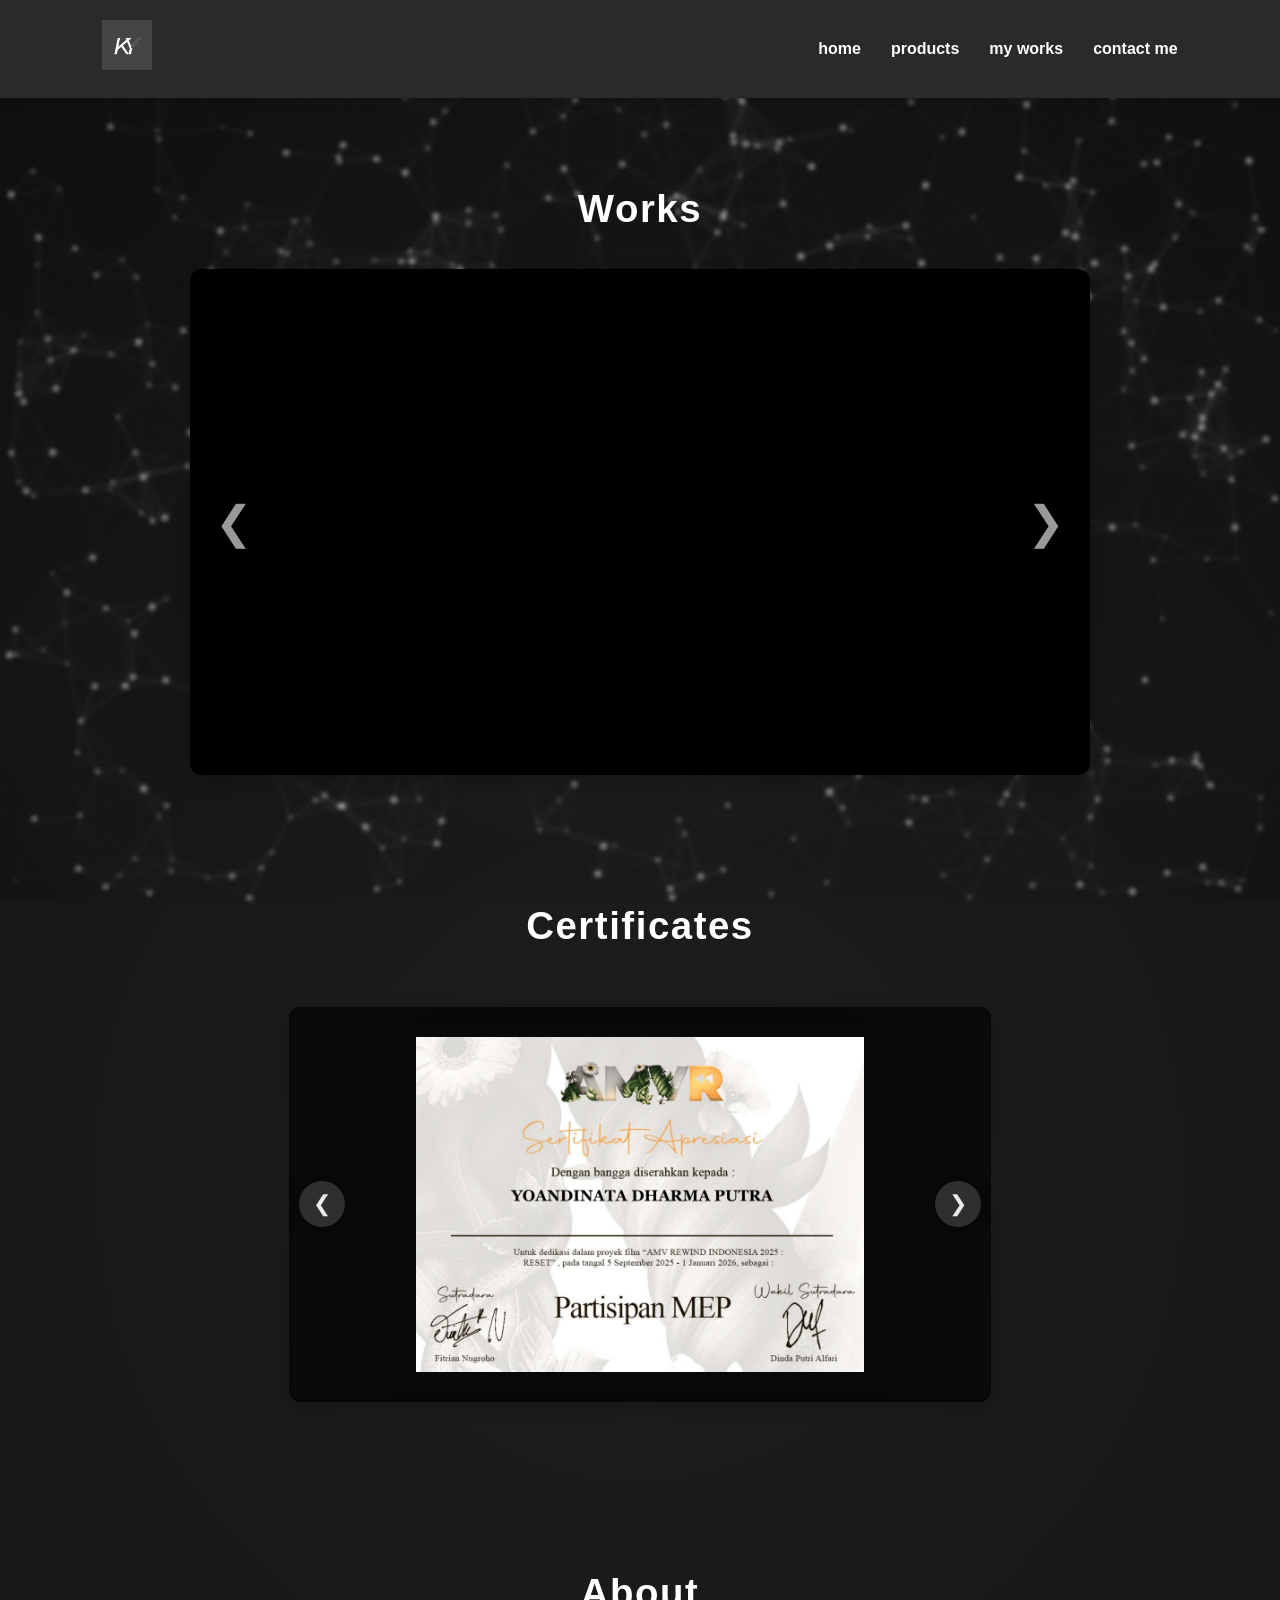
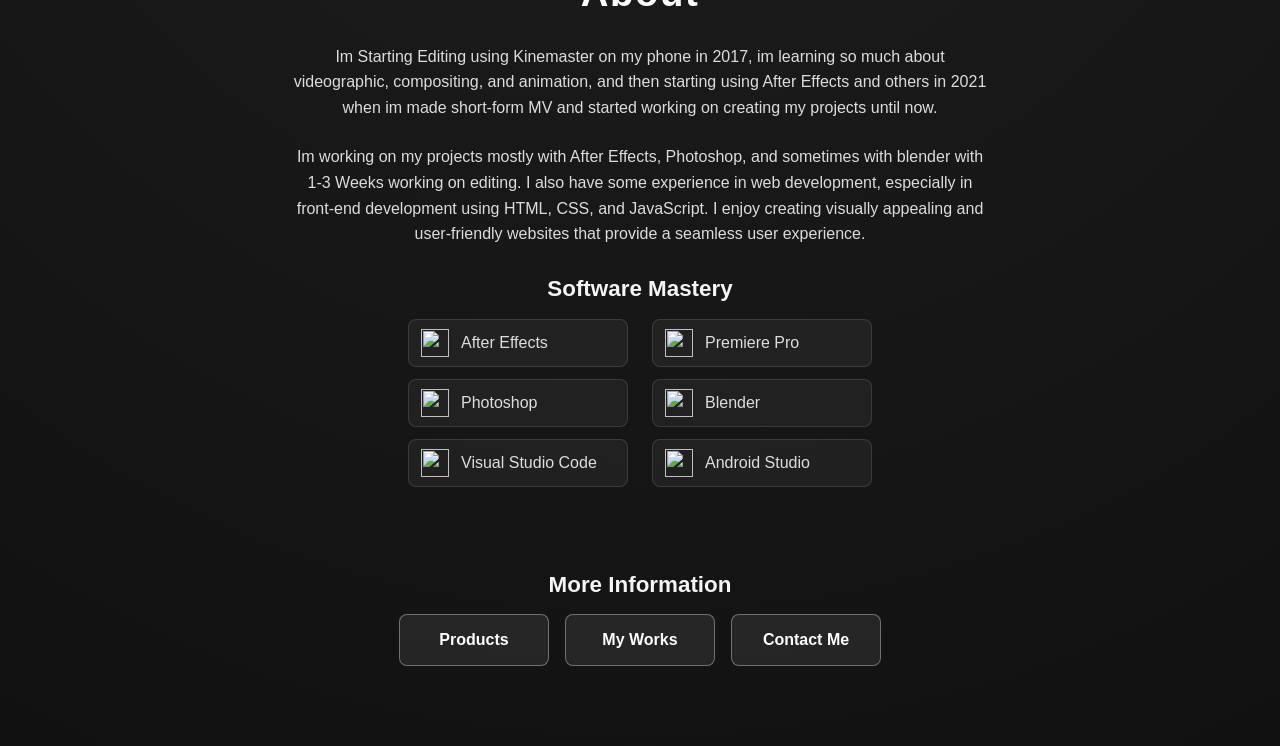
==== commit ac486c43: "add product, contact, works" ====
--- a/index.html
+++ b/index.html
@@ -11,12 +11,12 @@
     <canvas id="particle-canvas"></canvas>
     <header>
         <div class="logo">
-            <img src="img/branding.png " alt="kyosein">
+            <img src="img/branding.png" alt="kyosein">
         </div>
         <nav>
             <ul>
                 <li><a href="index.html">home</a></li>
-                <li><a href="about.html">about me</a></li>
+                <li><a href="product.html">products</a></li>
                 <li><a href="works.html">my works</a></li>
                 <li><a href="contact.html">contact me</a></li>
             </ul>
@@ -88,7 +88,8 @@
         <section id="tentang">
             <h2>About</h2>
             <p>
-                Im working on my projects mostly with After Effects, Photoshop, and sometimes with blender with 1-3 Weeks working on editing. I also have some experience in web development, especially in front-end development using HTML, CSS, and JavaScript. I enjoy creating visually appealing and user-friendly websites that provide a seamless user experience.
+                Im Starting Editing using Kinemaster on my phone in 2017, im learning so much about videographic, compositing, and animation, and then starting using After Effects and others in 2021 when im made short-form MV and started working on creating my projects until now.</p>
+                <p>Im working on my projects mostly with After Effects, Photoshop, and sometimes with blender with 1-3 Weeks working on editing. I also have some experience in web development, especially in front-end development using HTML, CSS, and JavaScript. I enjoy creating visually appealing and user-friendly websites that provide a seamless user experience.
             </p>
             <h3>Software Mastery</h3>
             <ul class="software-list">
@@ -122,6 +123,7 @@
         <section class="bottom-navigation" aria-label="Page navigation">
             <h3>More Information</h3>
             <div class="bottom-actions">
+                <a class="action-button" href="product.html">Products</a>
                 <a class="action-button" href="works.html">My Works</a>
                 <a class="action-button" href="contact.html">Contact Me</a>
             </div>
--- a/style.css
+++ b/style.css
@@ -13,7 +13,7 @@
 }
 
 main {
-    width: min(100%, 1280px);
+    width: min(calc(100% - 48px), 1240px);
     margin: 0 auto;
     padding-bottom: 60px;
 }
@@ -705,4 +705,220 @@
     text-align: center;
     padding-top: 40px;
     padding-bottom: 20px;
+}
+
+.contact-main {
+    width: min(calc(100% - 48px), 1240px);
+    margin: 0 auto;
+    padding: 58px 0 80px;
+}
+
+.profile-shell,
+.contact-panel {
+    border: 1px solid transparent;
+    border-radius: 12px;
+    background: transparent;
+    box-shadow: none;
+}
+
+.profile-shell {
+    overflow: hidden;
+}
+
+.profile-cover {
+    height: 190px;
+    background: linear-gradient(120deg, #505050 0%, #272727 48%, #111111 100%);
+    position: relative;
+}
+
+.profile-cover::after {
+    content: "";
+    position: absolute;
+    inset: 0;
+    background: repeating-linear-gradient(125deg, transparent 0 34px, rgba(255, 255, 255, 0.06) 35px 36px);
+    opacity: 0.55;
+}
+
+.profile-content {
+    position: relative;
+    padding: 0 42px 36px;
+}
+
+.profile-avatar {
+    display: grid;
+    width: 126px;
+    height: 126px;
+    place-items: center;
+    margin-top: -64px;
+    border: 6px solid transparent;
+    border-radius: 50%;
+    background: transparent;
+    overflow: hidden;
+}
+
+.profile-avatar img {
+    width: 78%;
+    height: 78%;
+    object-fit: contain;
+}
+
+.profile-intro {
+    display: flex;
+    align-items: end;
+    justify-content: space-between;
+    gap: 30px;
+    margin-top: 20px;
+}
+
+.profile-heading h1 {
+    margin: 2px 0 6px;
+    font-size: clamp(2.2rem, 5vw, 3.8rem);
+    line-height: 1;
+    letter-spacing: -0.04em;
+}
+
+.profile-role {
+    color: rgba(255, 255, 255, 0.9);
+    font-size: 1.1rem;
+}
+
+.profile-location {
+    margin-top: 6px;
+    color: rgba(255, 255, 255, 0.55);
+    font-size: 0.9rem;
+}
+
+.profile-actions {
+    display: flex;
+    flex-wrap: wrap;
+    justify-content: end;
+    gap: 10px;
+}
+
+.action-button-primary {
+    background: #ffffff;
+    border-color: #ffffff;
+    color: #111111;
+}
+
+.action-button-primary:hover {
+    background: #d9d9d9;
+    color: #111111;
+}
+
+.contact-grid {
+    display: grid;
+    grid-template-columns: minmax(0, 1.25fr) minmax(280px, 0.75fr);
+    gap: 24px;
+    margin-top: 24px;
+}
+
+.contact-panel {
+    padding: 30px;
+}
+
+.contact-panel h2 {
+    margin: 4px 0 16px;
+    font-size: clamp(1.6rem, 3vw, 2.35rem);
+    line-height: 1.1;
+    text-align: left;
+}
+
+.contact-panel p:not(.eyebrow) + p {
+    margin-top: 16px;
+}
+
+.contact-details {
+    background: transparent;
+}
+
+.contact-link {
+    display: flex;
+    align-items: center;
+    gap: 14px;
+    padding: 14px 0;
+    border-top: 1px solid transparent;
+    color: #ffffff;
+    text-decoration: none;
+    transition: color 0.25s ease, transform 0.25s ease;
+}
+
+.contact-link:hover {
+    color: #cfcfcf;
+    transform: translateX(4px);
+}
+
+.contact-link-static:hover {
+    transform: none;
+    color: #ffffff;
+}
+
+.contact-icon {
+    display: grid;
+    width: 34px;
+    height: 34px;
+    flex: 0 0 34px;
+    place-items: center;
+    border: 1px solid transparent;
+    border-radius: 50%;
+    color: #ffffff;
+    font-weight: 700;
+}
+
+.contact-icon img {
+    width: 20px;
+    height: 20px;
+}
+
+.contact-link strong,
+.contact-link small {
+    display: block;
+}
+
+.contact-link small {
+    margin-top: 2px;
+    color: rgba(255, 255, 255, 0.55);
+}
+
+@media (max-width: 700px) {
+    main {
+        width: min(calc(100% - 28px), 1240px);
+    }
+
+    .contact-main {
+        width: min(calc(100% - 28px), 1240px);
+        padding-top: 34px;
+    }
+
+    .profile-cover {
+        height: 135px;
+    }
+
+    .profile-content {
+        padding: 0 20px 26px;
+    }
+
+    .profile-avatar {
+        width: 100px;
+        height: 100px;
+        margin-top: -50px;
+    }
+
+    .profile-intro {
+        display: block;
+        margin-top: 16px;
+    }
+
+    .profile-actions {
+        justify-content: start;
+        margin-top: 22px;
+    }
+
+    .contact-grid {
+        grid-template-columns: 1fr;
+    }
+
+    .contact-panel {
+        padding: 24px 20px;
+    }
 }
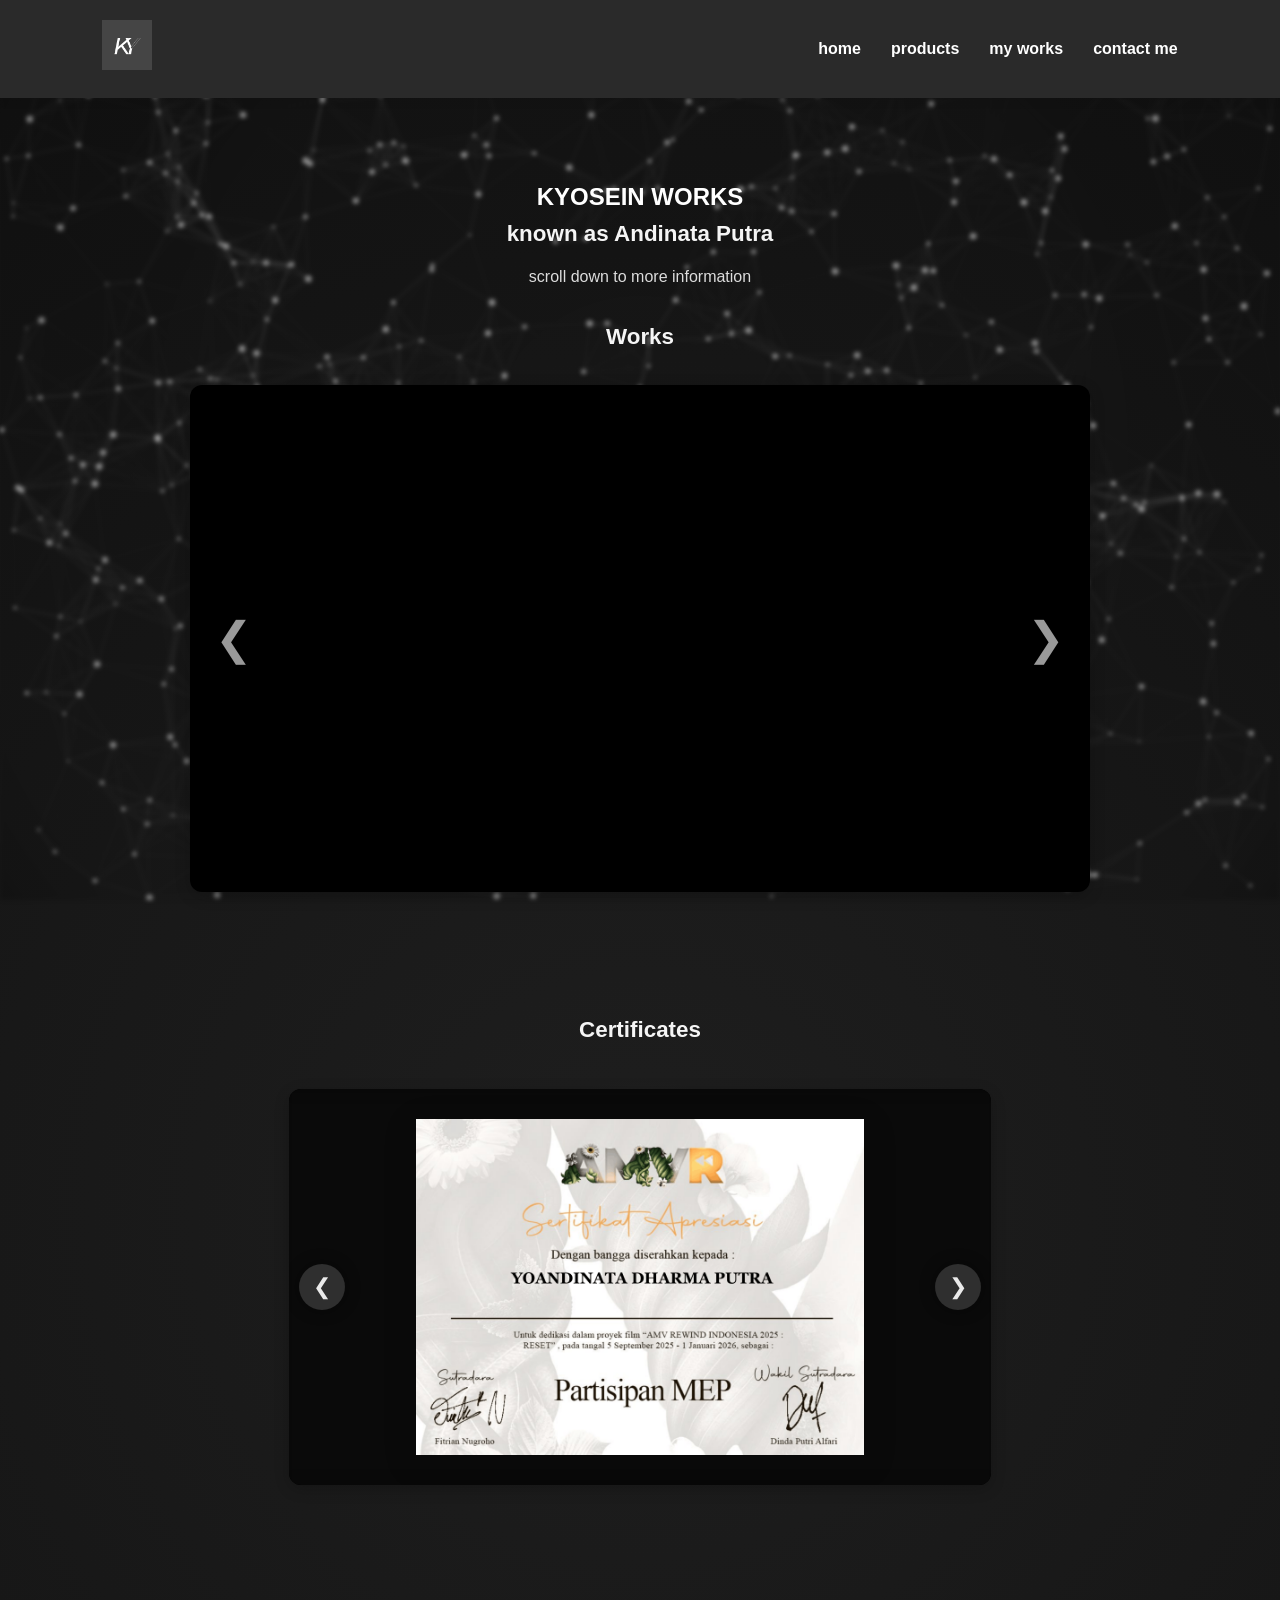
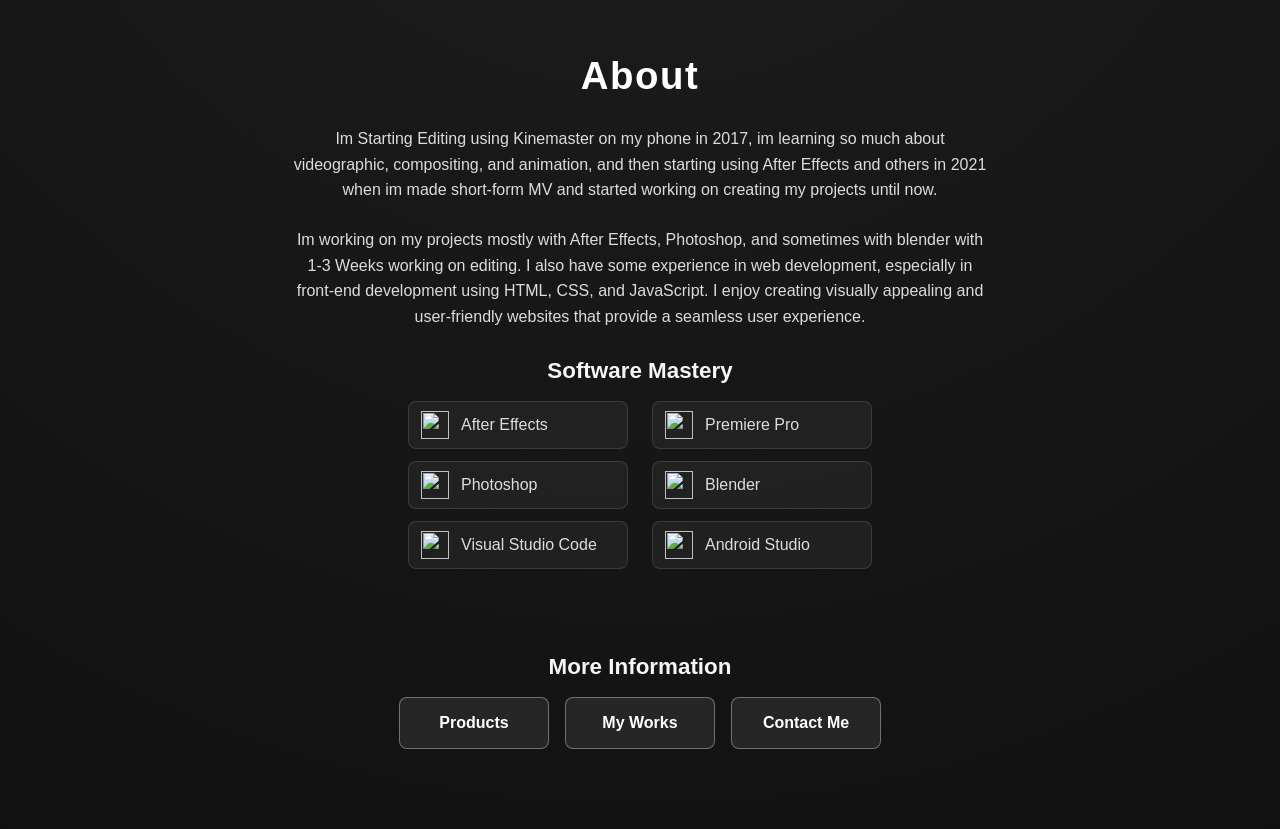
==== commit 16efd40c: "fix margin, fix button, email" ====
--- a/index.html
+++ b/index.html
@@ -25,7 +25,10 @@
 
     <main>
         <section id="portofolio">
-            <h2>Works</h2>
+            <h1>KYOSEIN WORKS</h1>
+            <h3>known as Andinata Putra</h3>
+            <p>scroll down to more information</p>
+            <h3>Works</h3>
             
             <div class="carousel-container">
                 <div class="carousel-track" id="track">
@@ -49,7 +52,7 @@
         </section>
 
         <section id="sertifikat" class="sertifikat-section">
-            <h2>Certificates</h2>
+            <h3>Certificates</h3>
     
             <div class="slider-container">
                 <div class="slider-wrapper" id="sertifikatWrapper">
@@ -87,10 +90,8 @@
 
         <section id="tentang">
             <h2>About</h2>
-            <p>
-                Im Starting Editing using Kinemaster on my phone in 2017, im learning so much about videographic, compositing, and animation, and then starting using After Effects and others in 2021 when im made short-form MV and started working on creating my projects until now.</p>
-                <p>Im working on my projects mostly with After Effects, Photoshop, and sometimes with blender with 1-3 Weeks working on editing. I also have some experience in web development, especially in front-end development using HTML, CSS, and JavaScript. I enjoy creating visually appealing and user-friendly websites that provide a seamless user experience.
-            </p>
+            <p> Im Starting Editing using Kinemaster on my phone in 2017, im learning so much about videographic, compositing, and animation, and then starting using After Effects and others in 2021 when im made short-form MV and started working on creating my projects until now.</p>
+            <p>Im working on my projects mostly with After Effects, Photoshop, and sometimes with blender with 1-3 Weeks working on editing. I also have some experience in web development, especially in front-end development using HTML, CSS, and JavaScript. I enjoy creating visually appealing and user-friendly websites that provide a seamless user experience.</p>
             <h3>Software Mastery</h3>
             <ul class="software-list">
                 <li>
--- a/style.css
+++ b/style.css
@@ -160,6 +160,10 @@
 #portofolio {
     text-align: center;
     padding-top: 80px;
+}
+
+#portofolio p {
+    margin-bottom: 30px;
 }
 
 .carousel-container {
@@ -642,15 +646,17 @@
 }
 
 .creator-mark {
-    display: grid;
+    display: block;
     width: 34px;
     height: 34px;
     flex: 0 0 34px;
-    place-items: center;
     border-radius: 50%;
-    background: #f1f1f1;
-    color: #171717;
-    font-weight: 800;
+    overflow: hidden;
+    background: url('img/branding.png') center center / cover no-repeat;
+    box-shadow: 0 0 0 2px rgba(255, 255, 255, 0.15);
+    text-indent: -9999px;
+    font-size: 0;
+    line-height: 0;
 }
 
 .work-card h3 {
@@ -725,23 +731,9 @@
     overflow: hidden;
 }
 
-.profile-cover {
-    height: 190px;
-    background: linear-gradient(120deg, #505050 0%, #272727 48%, #111111 100%);
-    position: relative;
-}
-
-.profile-cover::after {
-    content: "";
-    position: absolute;
-    inset: 0;
-    background: repeating-linear-gradient(125deg, transparent 0 34px, rgba(255, 255, 255, 0.06) 35px 36px);
-    opacity: 0.55;
-}
-
 .profile-content {
     position: relative;
-    padding: 0 42px 36px;
+    padding: 42px;
 }
 
 .profile-avatar {
@@ -749,7 +741,7 @@
     width: 126px;
     height: 126px;
     place-items: center;
-    margin-top: -64px;
+    margin-top: 0;
     border: 6px solid transparent;
     border-radius: 50%;
     background: transparent;
@@ -810,6 +802,22 @@
     display: grid;
     grid-template-columns: minmax(0, 1.25fr) minmax(280px, 0.75fr);
     gap: 24px;
+    margin-top: 24px;
+    padding: 10px;
+    border: 1px solid rgba(255, 255, 255, 0.12);
+    border-radius: 12px;
+    background: rgba(255, 255, 255, 0.035);
+}
+
+.contact-main > .profile-shell,
+.contact-main > .bottom-navigation {
+    border: 1px solid rgba(255, 255, 255, 0.12);
+    border-radius: 12px;
+    background: rgba(255, 255, 255, 0.035);
+    box-shadow: 0 12px 28px rgba(0, 0, 0, 0.12);
+}
+
+.contact-main > .bottom-navigation {
     margin-top: 24px;
 }
 
@@ -890,18 +898,14 @@
         padding-top: 34px;
     }
 
-    .profile-cover {
-        height: 135px;
-    }
-
     .profile-content {
-        padding: 0 20px 26px;
+        padding: 28px 20px 26px;
     }
 
     .profile-avatar {
         width: 100px;
         height: 100px;
-        margin-top: -50px;
+        margin-top: 0;
     }
 
     .profile-intro {
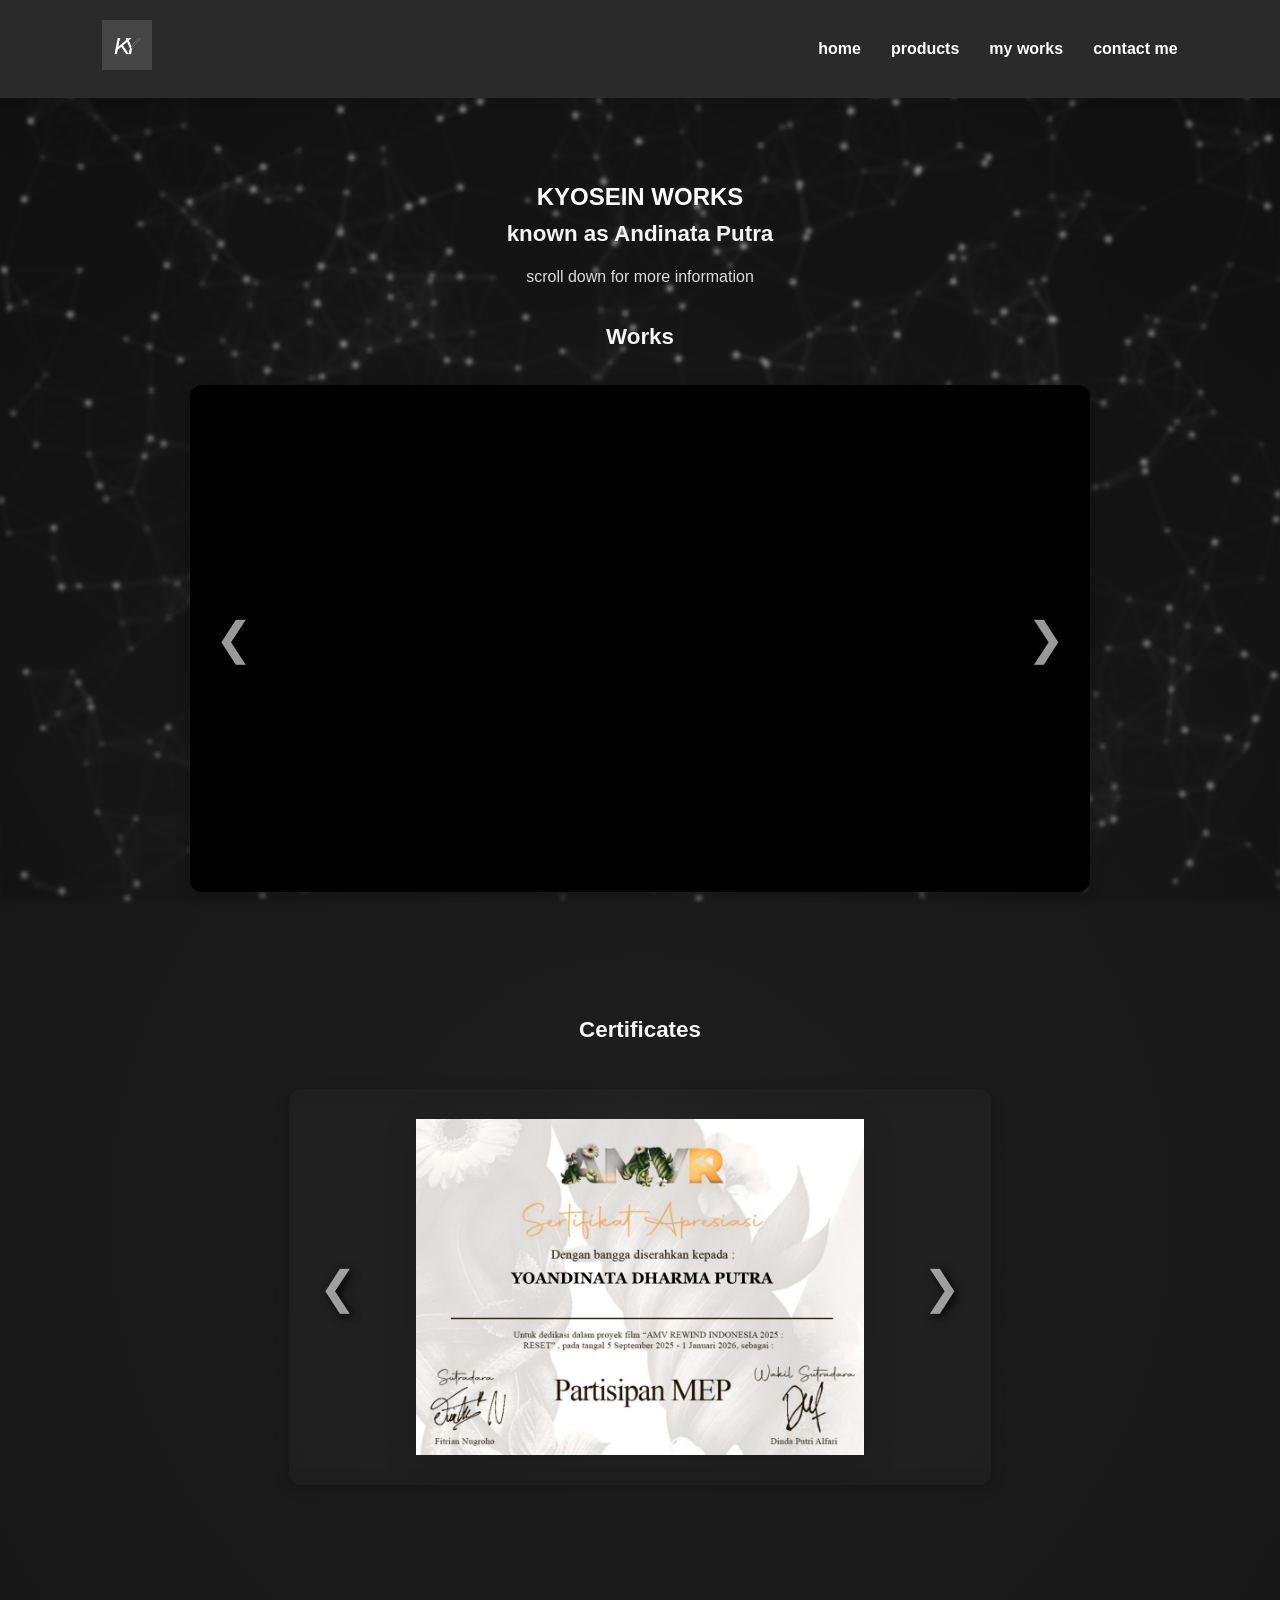
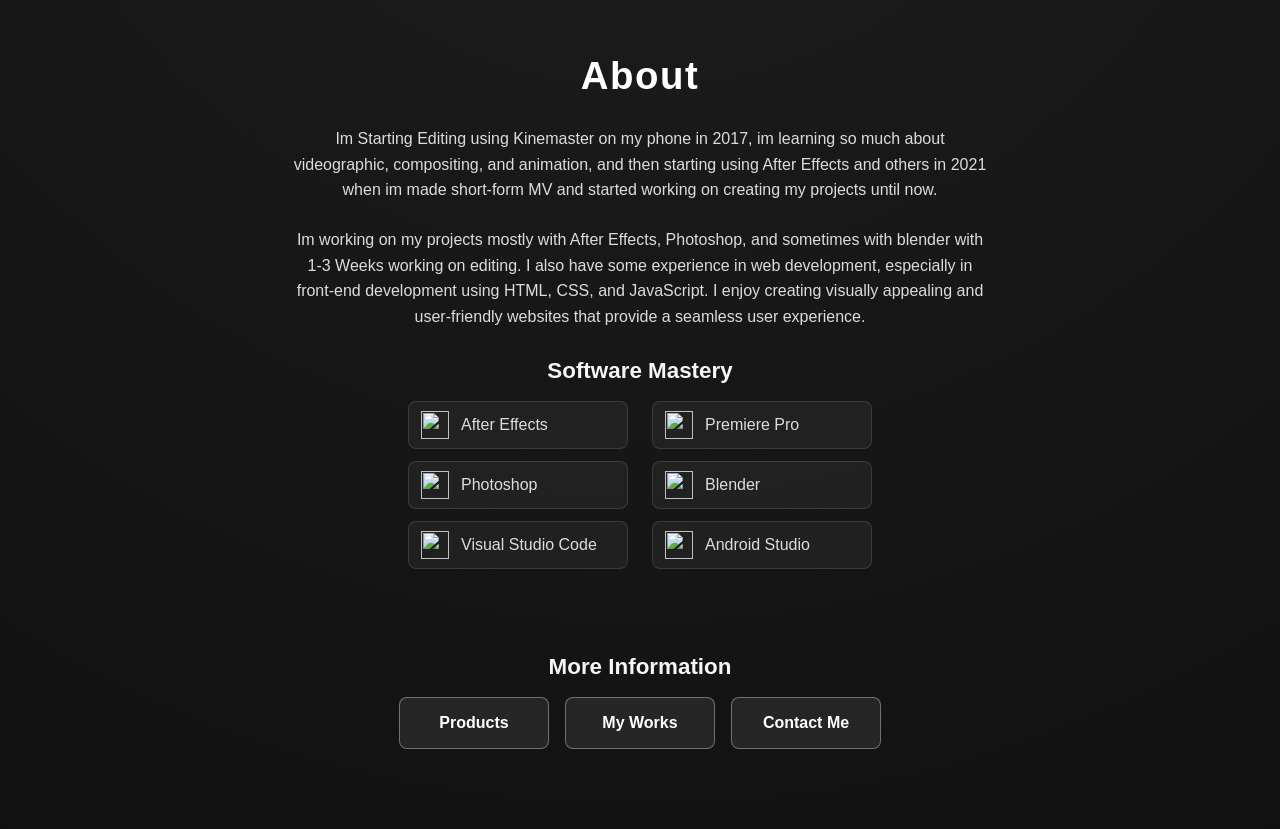
==== commit 60cbb061: "add posters" ====
--- a/index.html
+++ b/index.html
@@ -27,7 +27,7 @@
         <section id="portofolio">
             <h1>KYOSEIN WORKS</h1>
             <h3>known as Andinata Putra</h3>
-            <p>scroll down to more information</p>
+            <p>scroll down for more information</p>
             <h3>Works</h3>
             
             <div class="carousel-container">
--- a/style.css
+++ b/style.css
@@ -257,7 +257,7 @@
     overflow: hidden;
     border-radius: 12px;
     box-shadow: 0 4px 15px rgba(0,0,0,0.2);
-    background-color: #000;
+    background-color: rgba(0, 0, 0, 0.062);
 }
 
 .slider-wrapper {
@@ -272,7 +272,7 @@
     align-items: center;
     justify-content: center;
     padding: 30px 50px;
-    background: #000;
+    background: rgba(0, 0, 0, 0.096);
     aspect-ratio: 16 / 9;
     overflow: hidden;
 }
@@ -316,30 +316,26 @@
             margin-top: 5px;
         }
 
-        /* ================= TOMBOL NAVIGASI ================= */
 .btn-nav {
     position: absolute;
     top: 50%;
     transform: translateY(-50%);
-    background: rgba(255, 255, 255, 0.15);
-    color: rgba(255, 255, 255, 0.9);
+    background: transparent;
+    color: rgba(255, 255, 255, 0.6);
     border: none;
-    width: 46px;
-    height: 46px;
-    border-radius: 50%;
     cursor: pointer;
-    font-size: 22px;
-    display: flex;
-    justify-content: center;
-    align-items: center;
-    box-shadow: 0 0 15px rgba(0,0,0,0.45);
-    transition: all 0.2s ease;
+    padding: 15px 20px;
+    font-size: 45px;
+    transition: all 0.3s ease;
     z-index: 10;
+    text-shadow: 3px 3px 10px rgba(0, 0, 0, 0.9); 
 }
 
 .btn-nav:hover {
-    background: rgba(255, 255, 255, 0.28);
-    transform: translateY(-50%) scale(1.08);
+    background: transparent;
+    color: rgba(255, 255, 255, 1);
+    text-shadow: 3px 3px 15px rgba(0, 0, 0, 1);
+    transform: translateY(-50%) scale(1.1);
 }
 
 .btn-prev { left: 10px; }
@@ -669,6 +665,48 @@
     font-size: 0.88rem;
 }
 
+.poster-library {
+    padding: 62px 0 0;
+}
+
+.poster-grid {
+    display: grid;
+    grid-template-columns: repeat(3, minmax(0, 1fr));
+    gap: 14px;
+}
+
+.poster-card {
+    position: relative;
+    overflow: hidden;
+    align-self: start;
+    border-radius: 6px;
+    background: #050505;
+}
+
+.poster-card img {
+    width: 100%;
+    height: auto;
+    display: block;
+    transition: filter 0.35s ease;
+}
+
+.poster-card::after {
+    content: "";
+    position: absolute;
+    inset: 45% 0 0;
+    pointer-events: none;
+}
+
+.poster-card:hover img {
+    filter: brightness(1.12);
+}
+
+.poster-caption h3 {
+    margin: 4px 0 0;
+    color: #fff;
+    font-size: 1rem;
+}
+
 @media (max-width: 800px) {
     .featured-work {
         grid-template-columns: 1fr;
@@ -693,6 +731,10 @@
     }
 
     .works-grid {
+        grid-template-columns: 1fr;
+    }
+
+    .poster-grid {
         grid-template-columns: 1fr;
     }
 
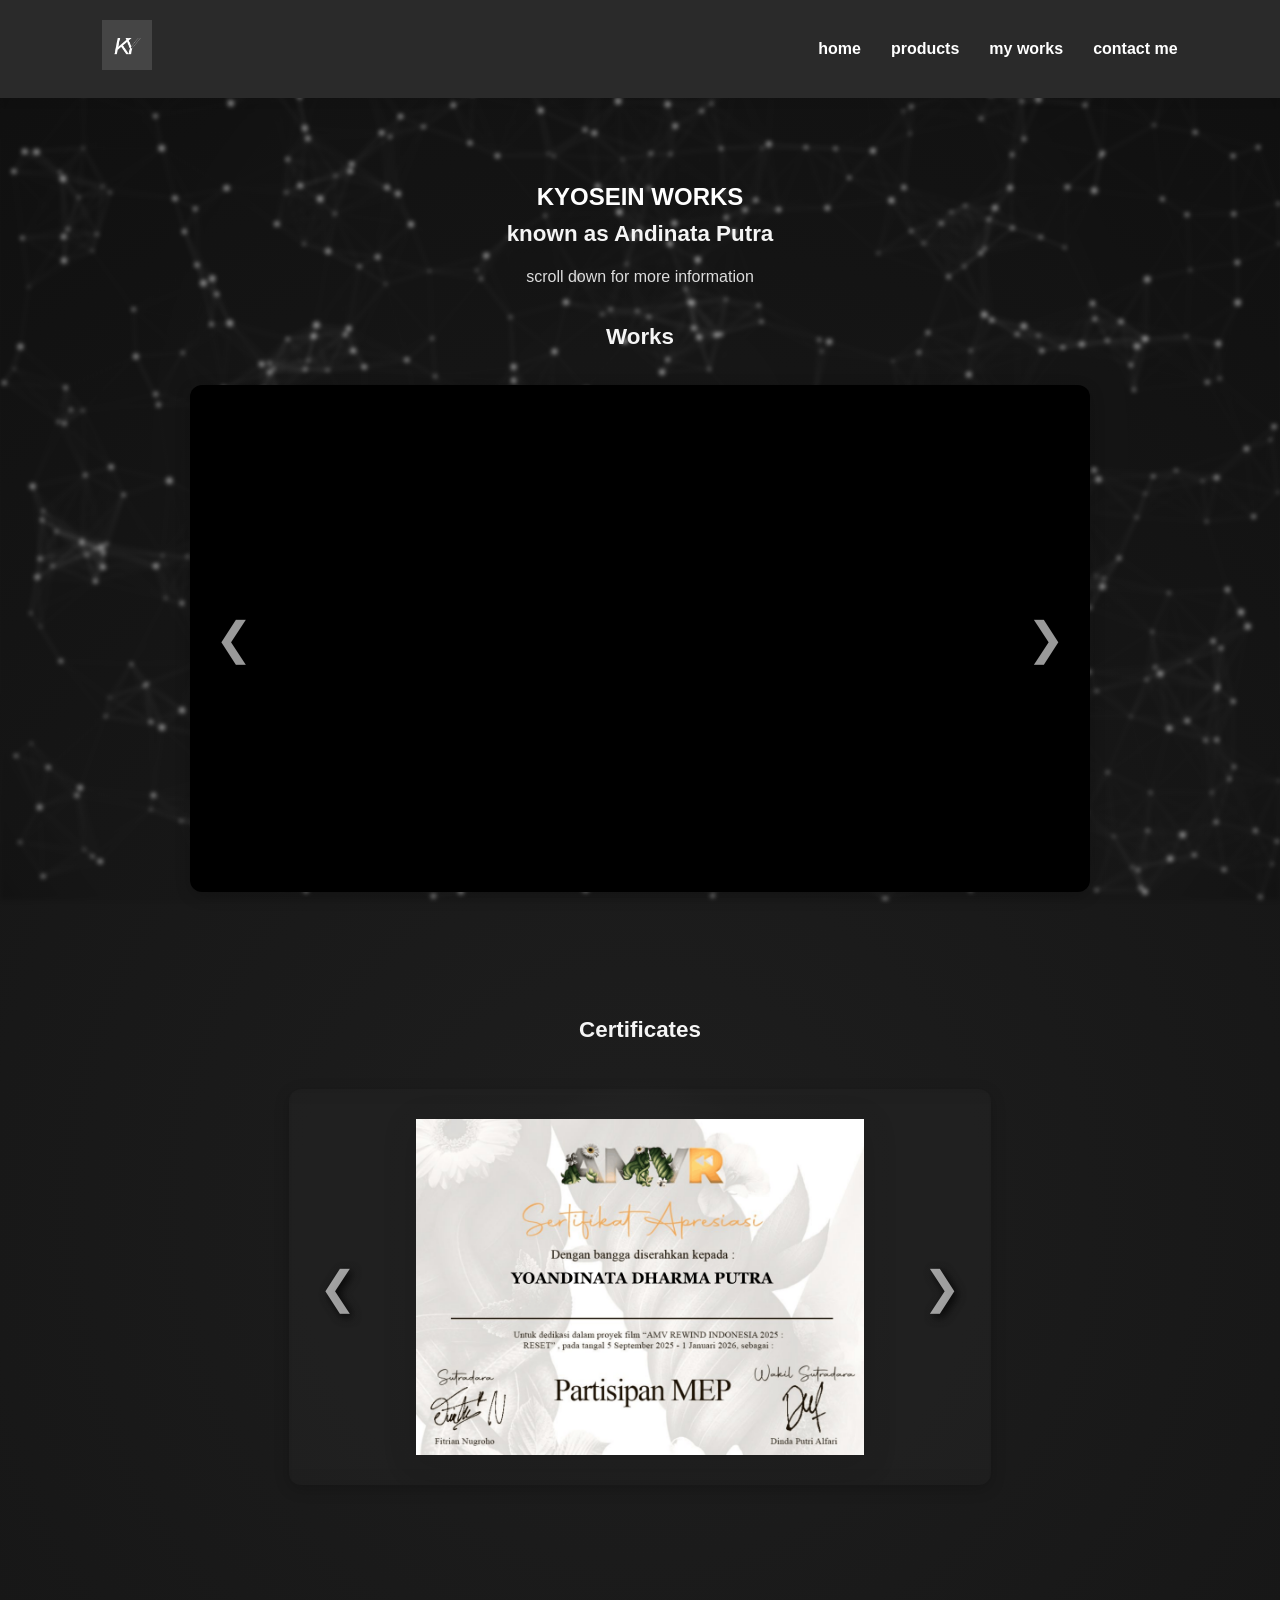
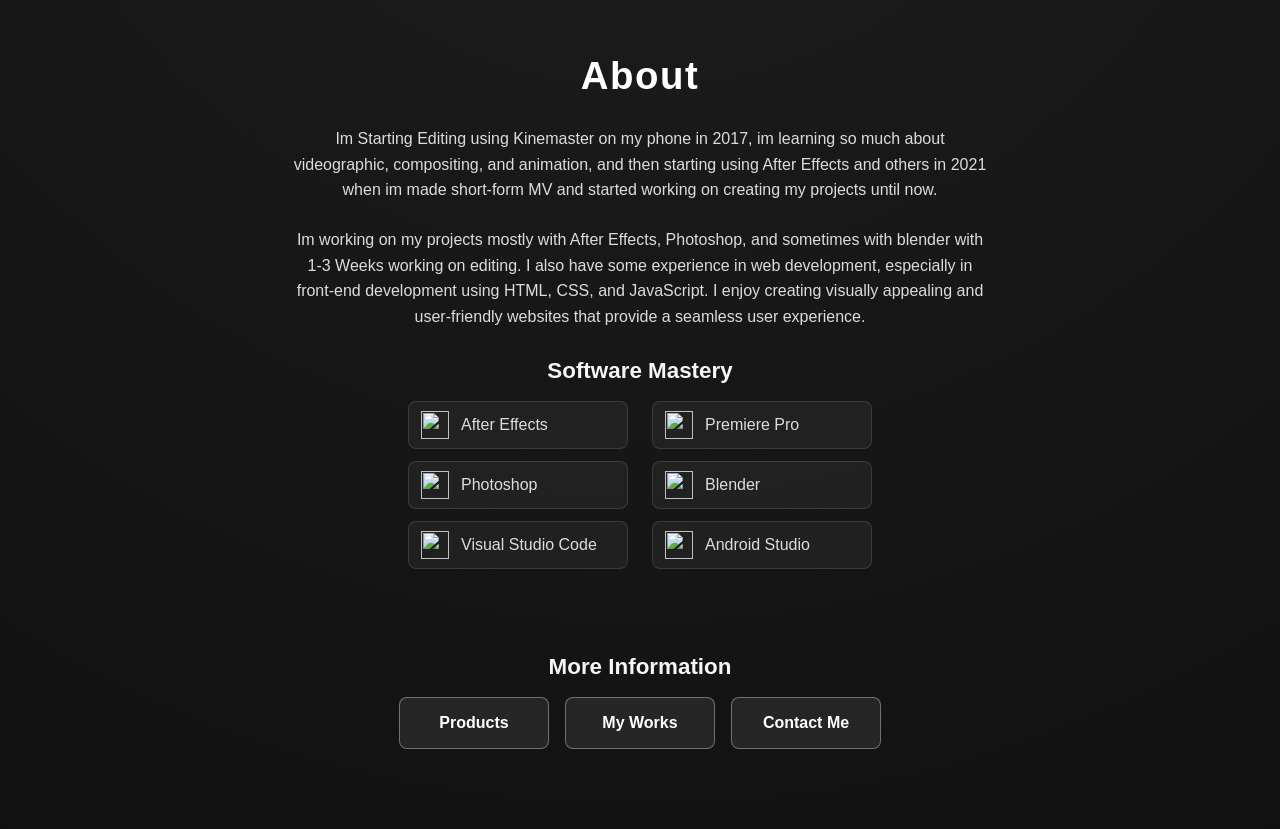
==== commit 89d7668a: "fix title" ====
--- a/index.html
+++ b/index.html
@@ -4,7 +4,7 @@
     <meta charset="UTF-8">
     <meta name="viewport" content="width=device-width, initial-scale=1.0">
     <meta name="description" content="ni hao nigga">
-    <title>nigga</title>
+    <title>Home | Kyosein</title>
     <link rel="stylesheet" href="style.css">
   </head>
   <body>
